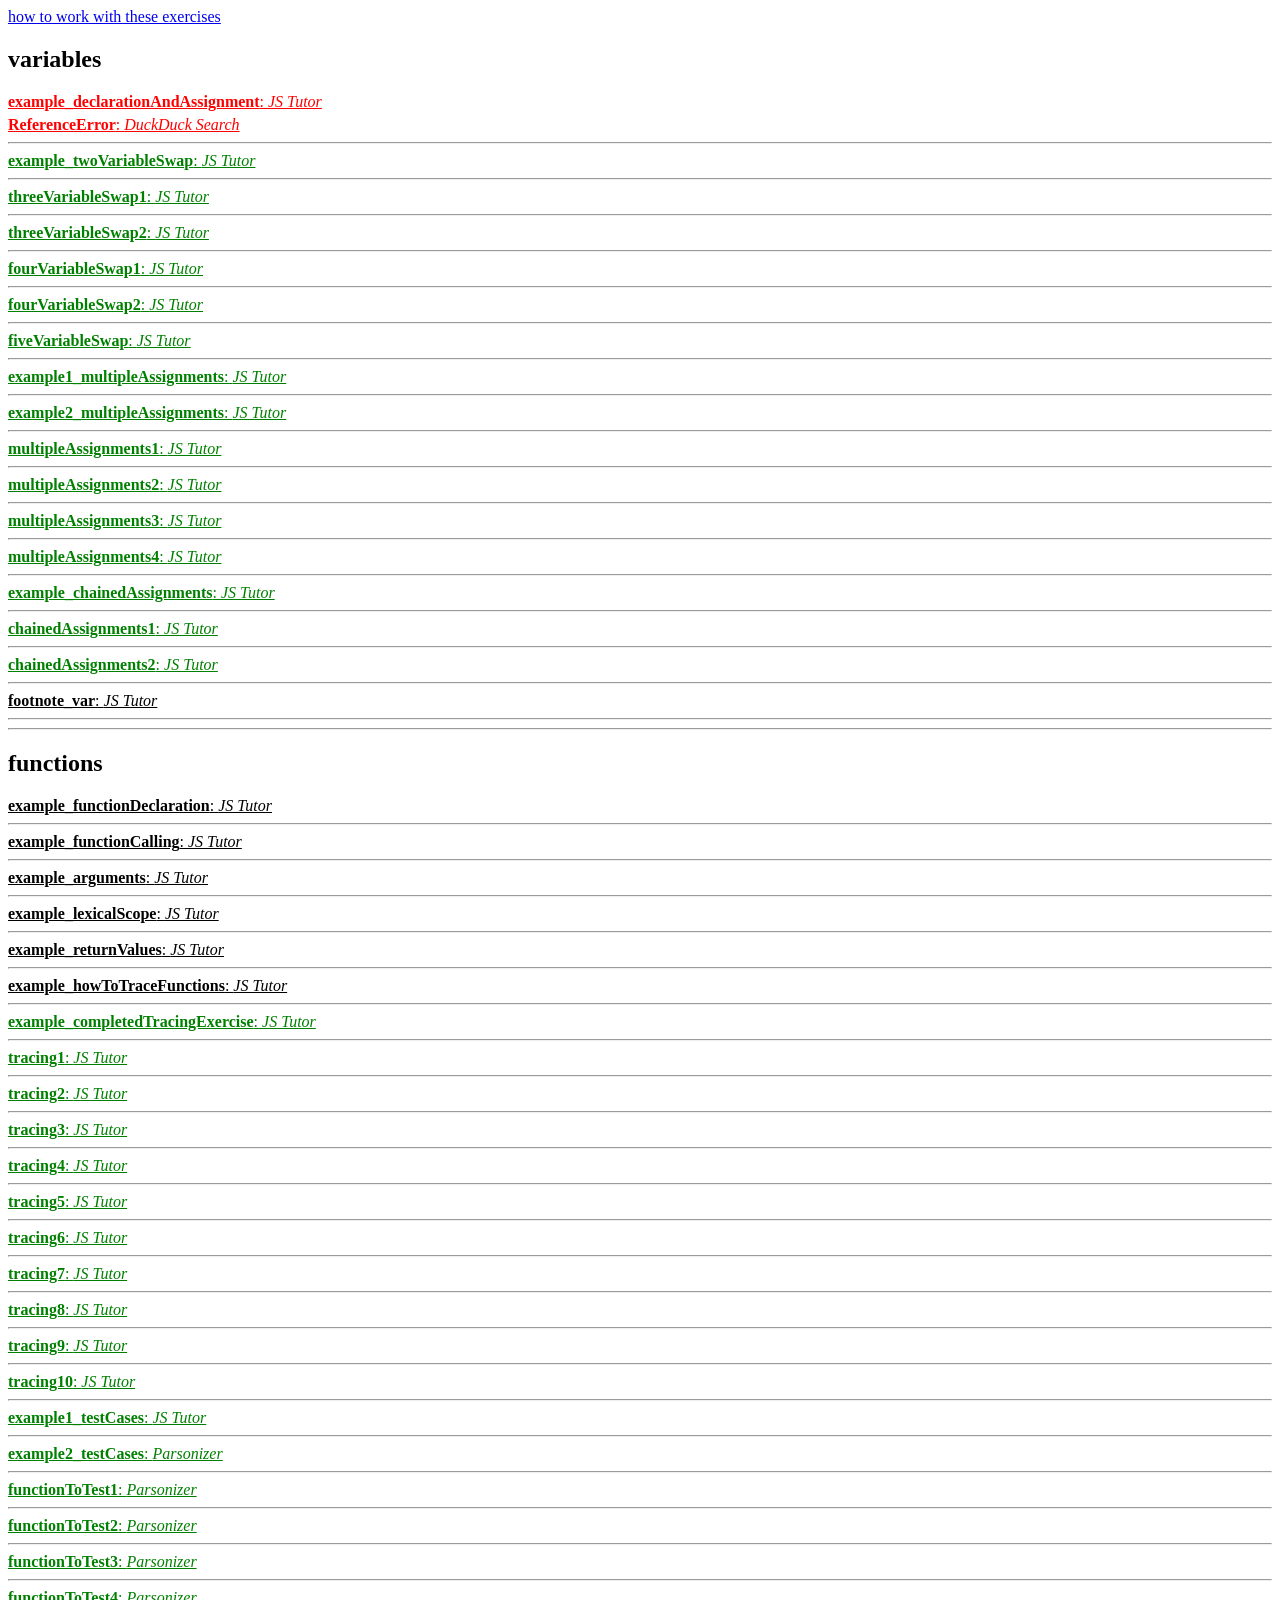
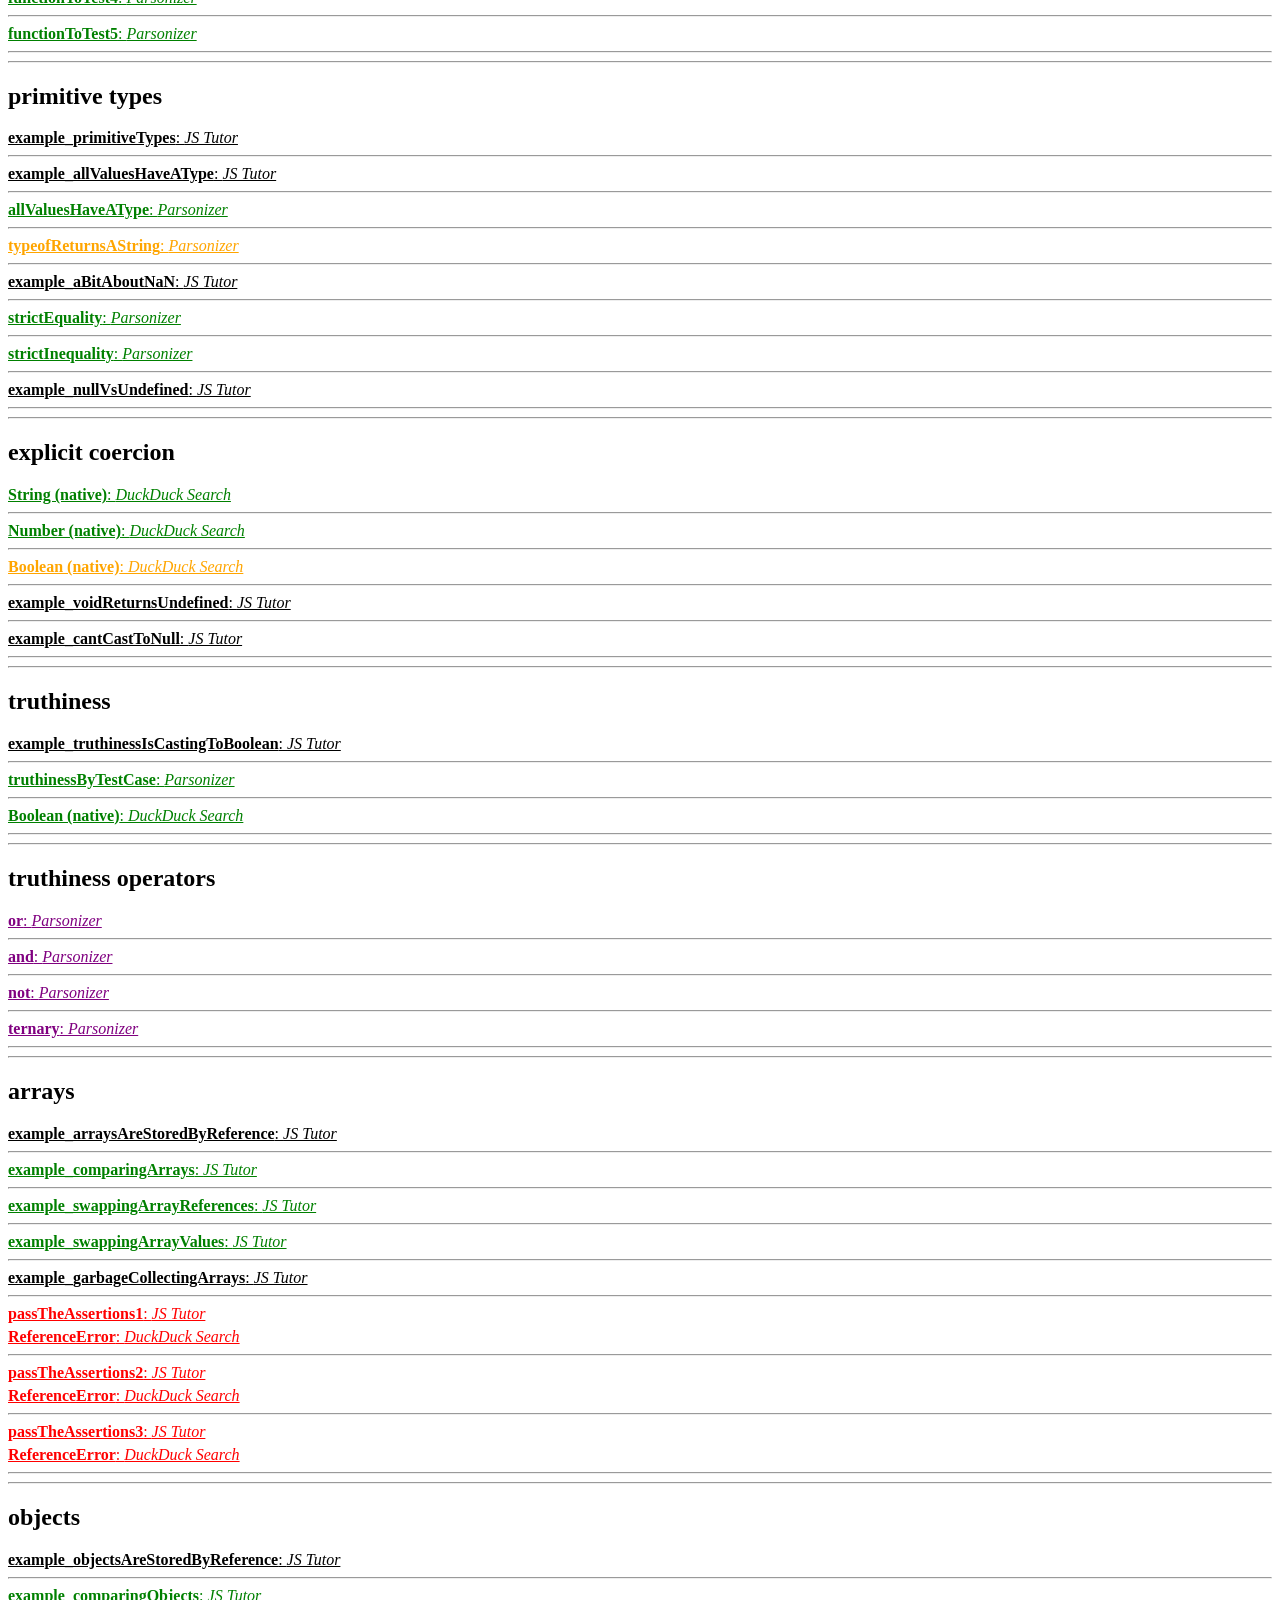
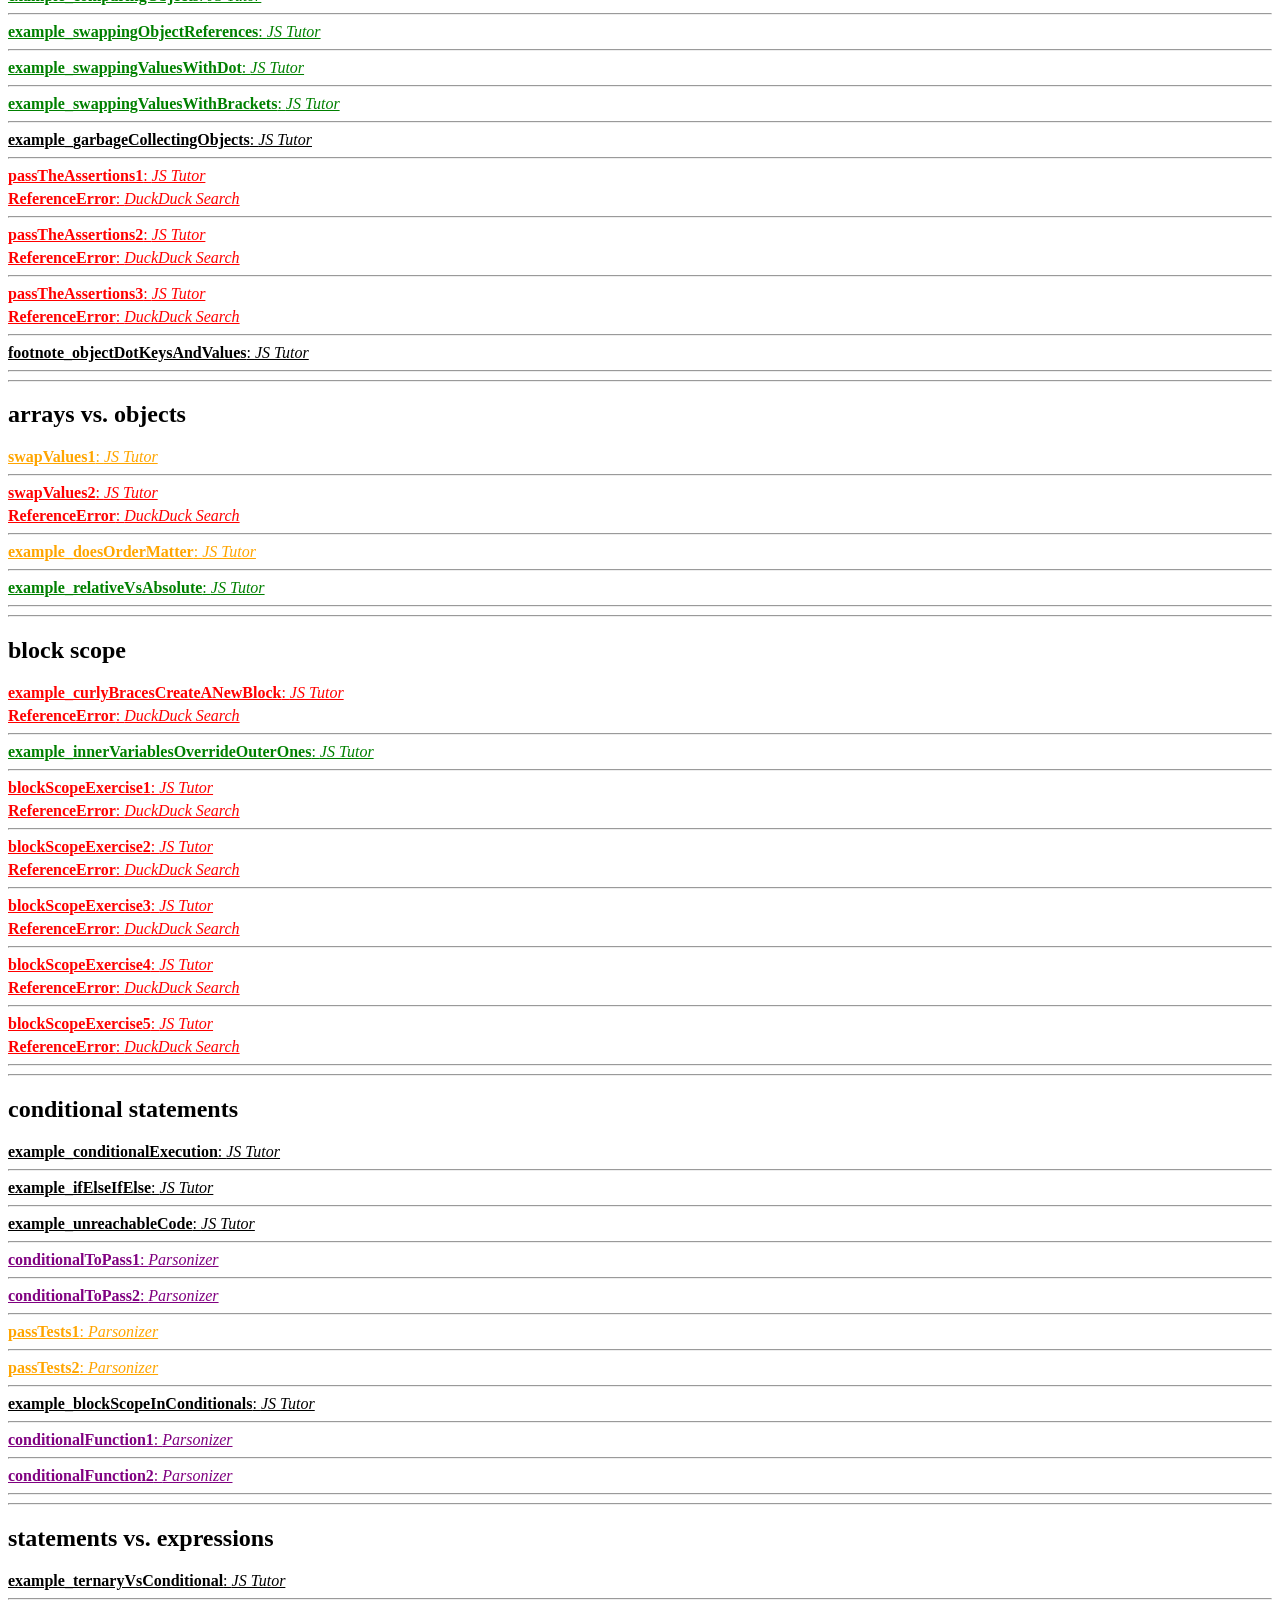
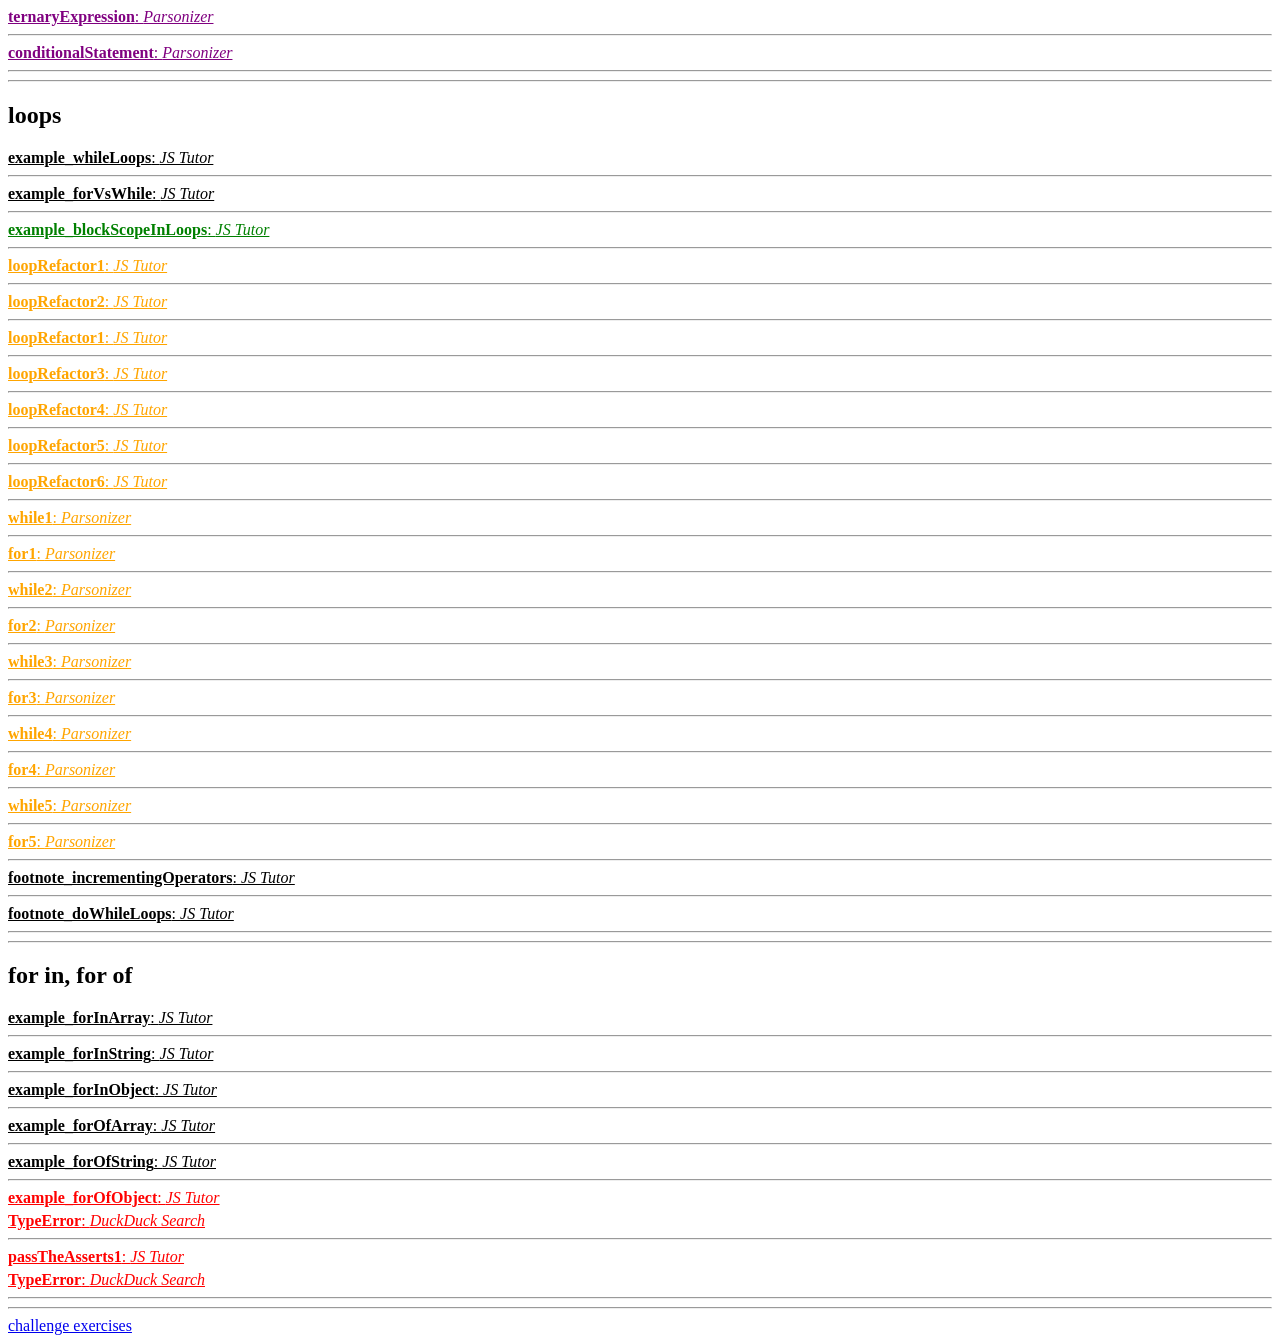
==== module-exercises/index.html @ ed4b9b22 "exercises done in the class" ====
<!DOCTYPE html>

<html lang="en">
  <head>
    <meta charset="utf-8" />

    <title>understand javascript</title>
    <meta name="description" content="understand javascript" />

    <script src="../evaluate.js"></script>
  </head>

  <body>
    <a href="./how-to-do-exercises/index.html"
      >how to work with these exercises</a
    >

    <!--
    comment out the exercises you're not currently studying
    this will make your study-flow much cleaner
   -->

    <script src="variables.js"></script>
    <script src="functions.js"></script>
    <script src="primitive-types.js"></script>
    <script src="explicit-coercion.js"></script>
    <script src="truthiness.js"></script>
    <script src="truthiness-operators.js"></script>
    <script src="primitive-operators.js"></script>
    <script src="arrays.js"></script>
    <script src="objects.js"></script>
    <script src="arrays-vs-objects.js"></script>
    <script src="block-scope.js"></script>
    <script src="conditional-statements.js"></script>
    <script src="statements-vs-expressions.js"></script>
    <script src="loops.js"></script>
    <script src="for-in-for-of.js"></script>
    <script src="errors-and-lifecycle.js"></script>

    <a href="./challenges/index.html">challenge exercises</a>
  </body>
</html>
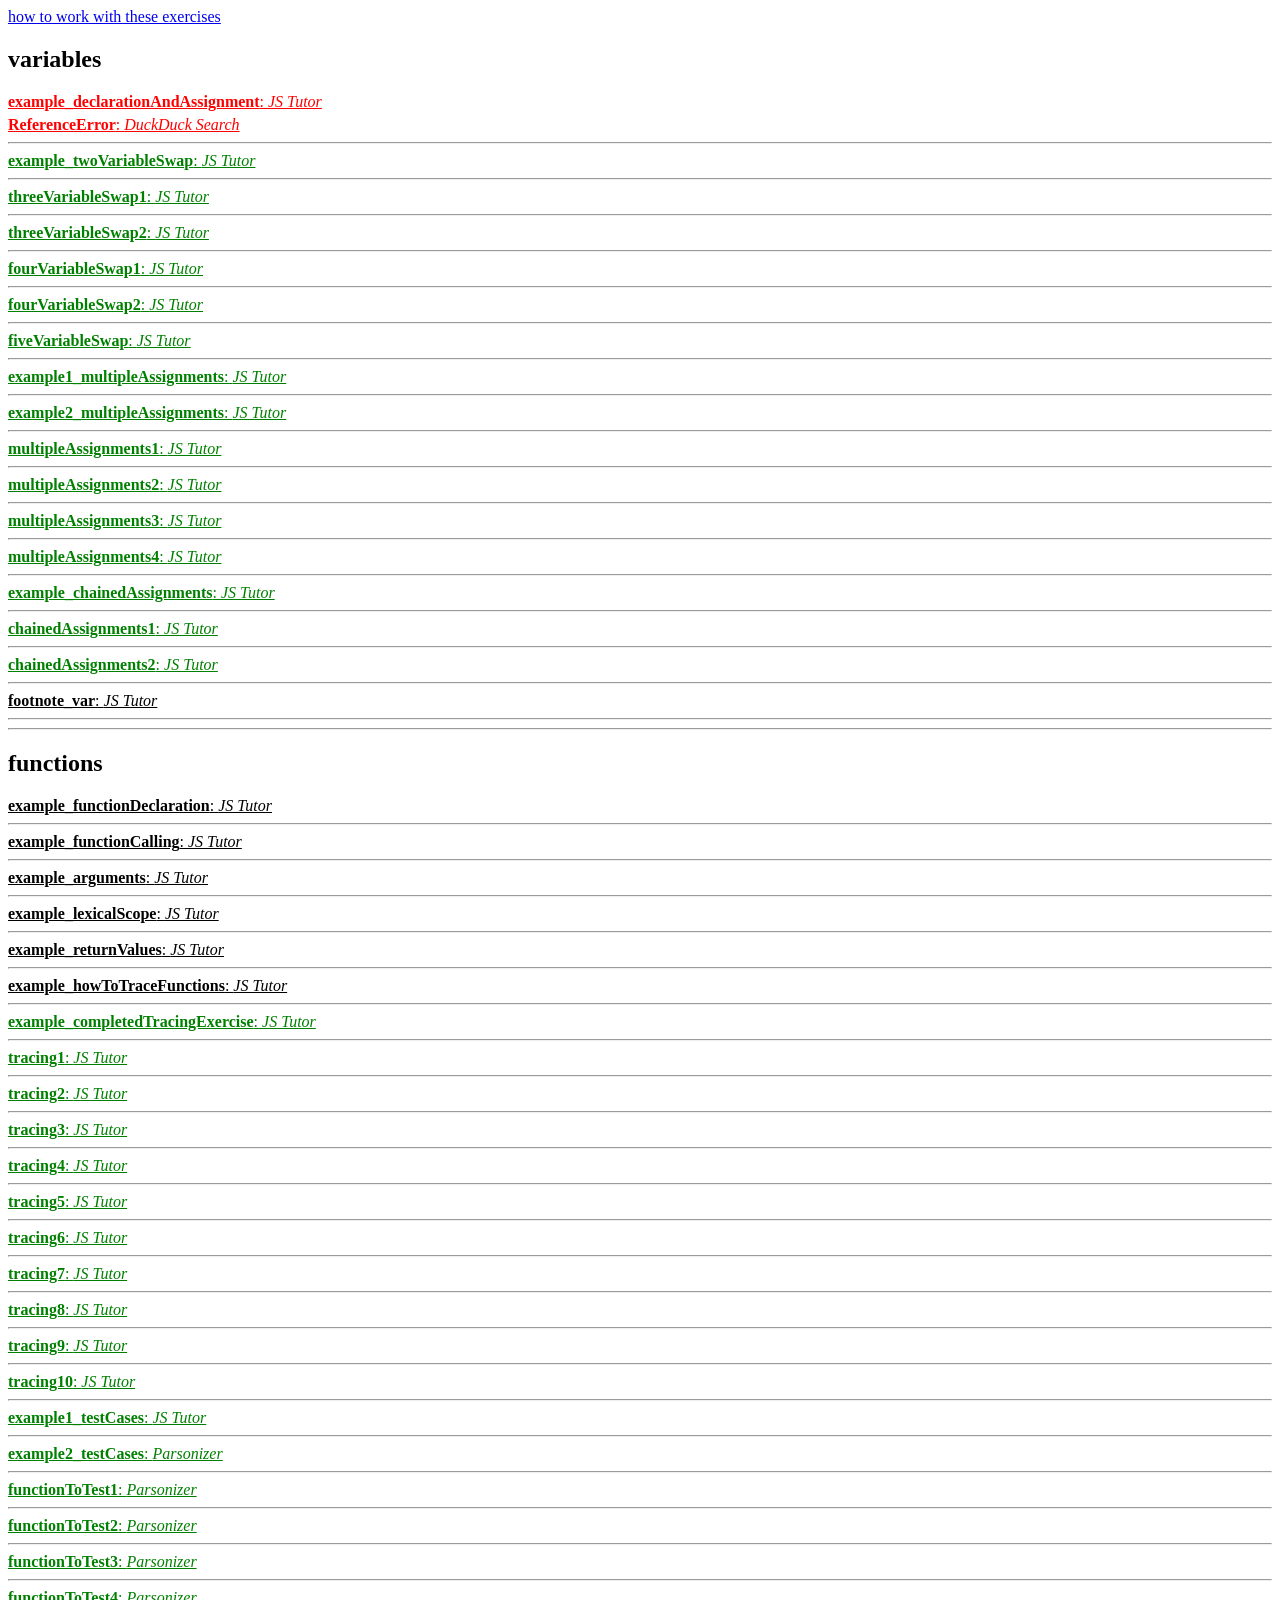
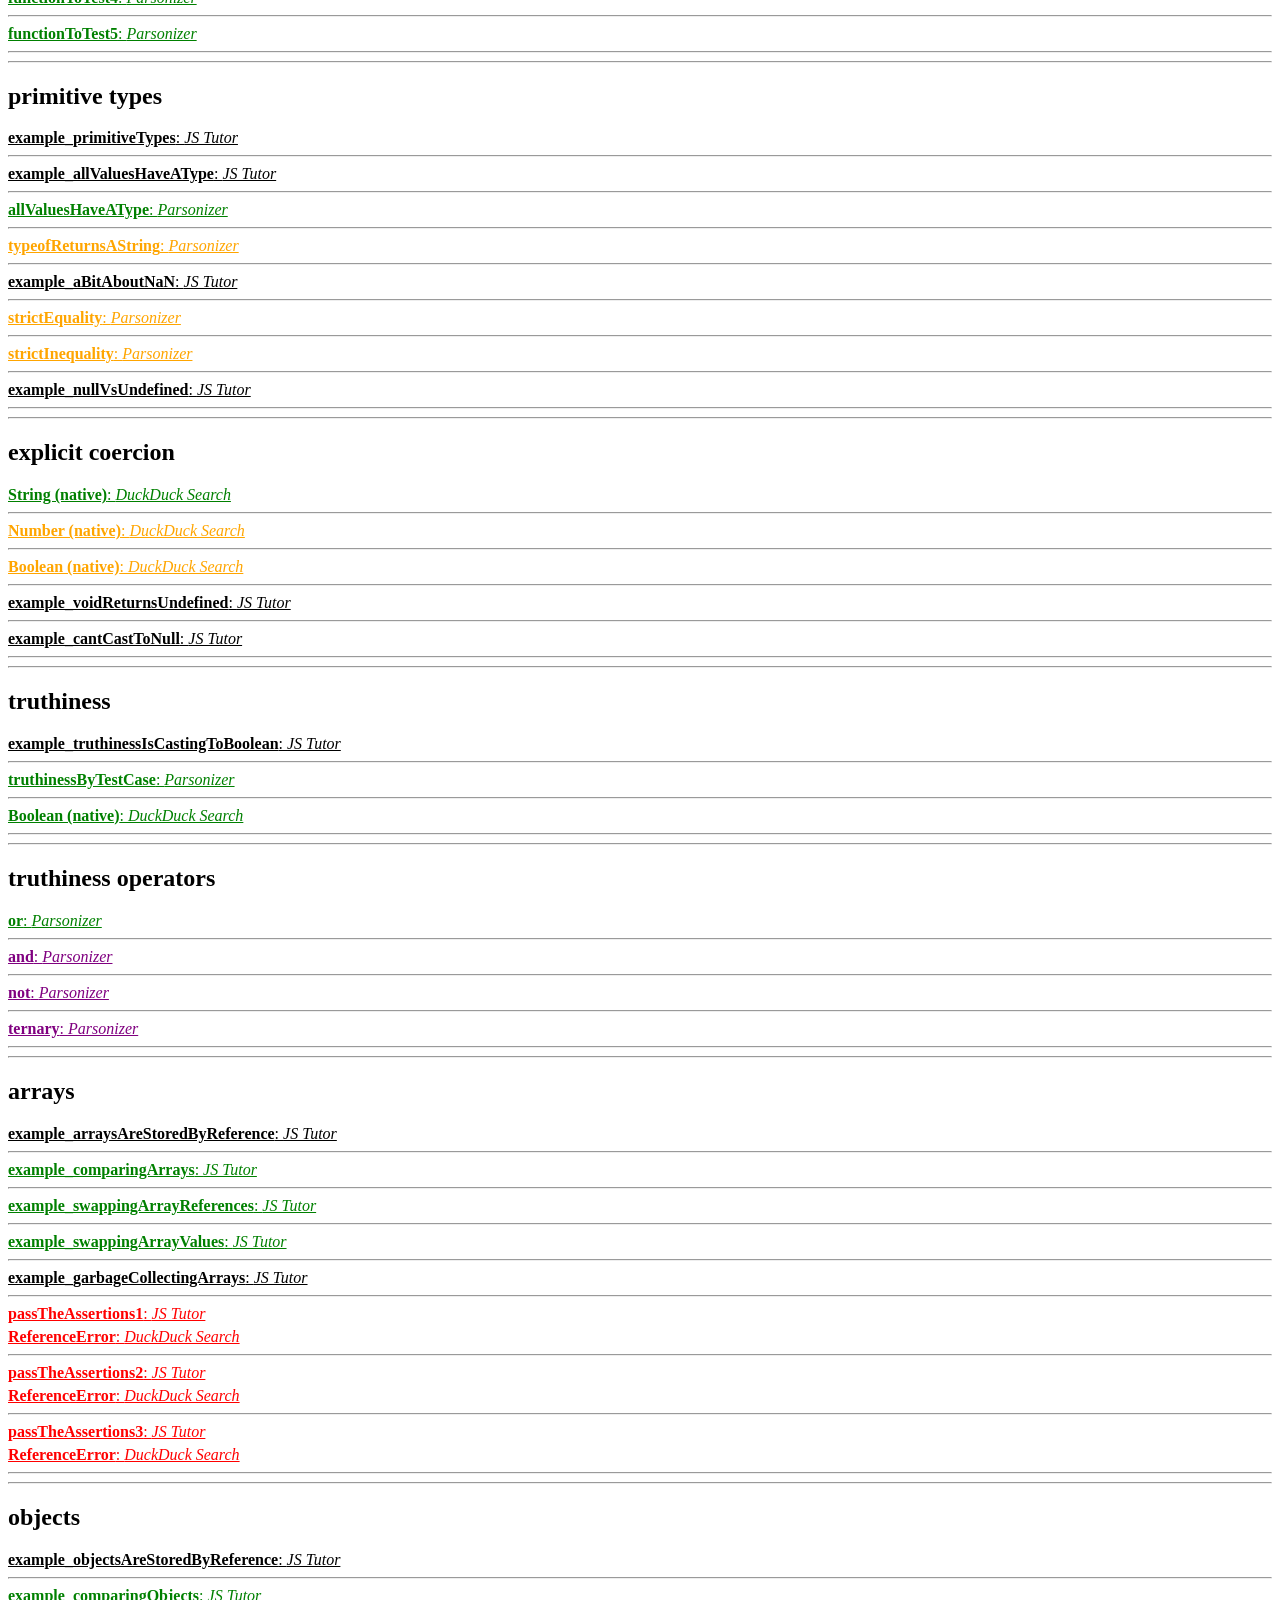
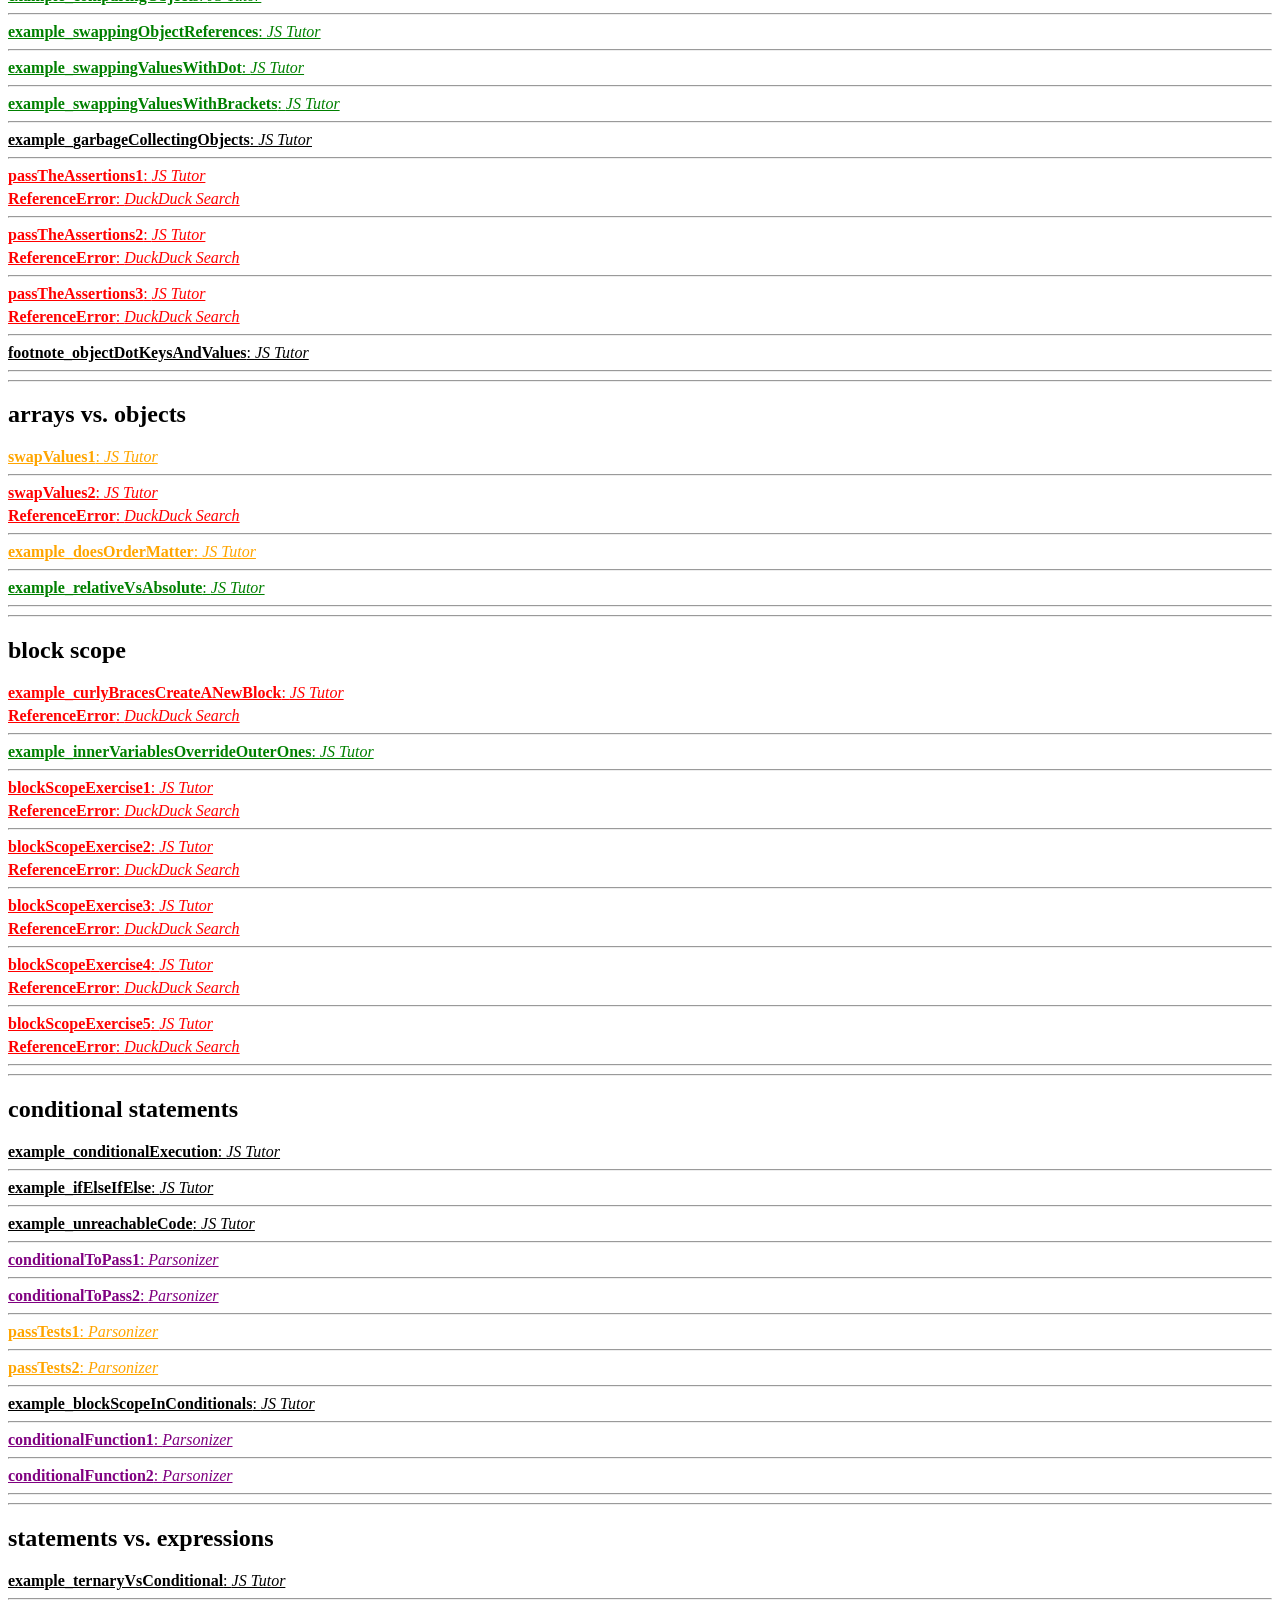
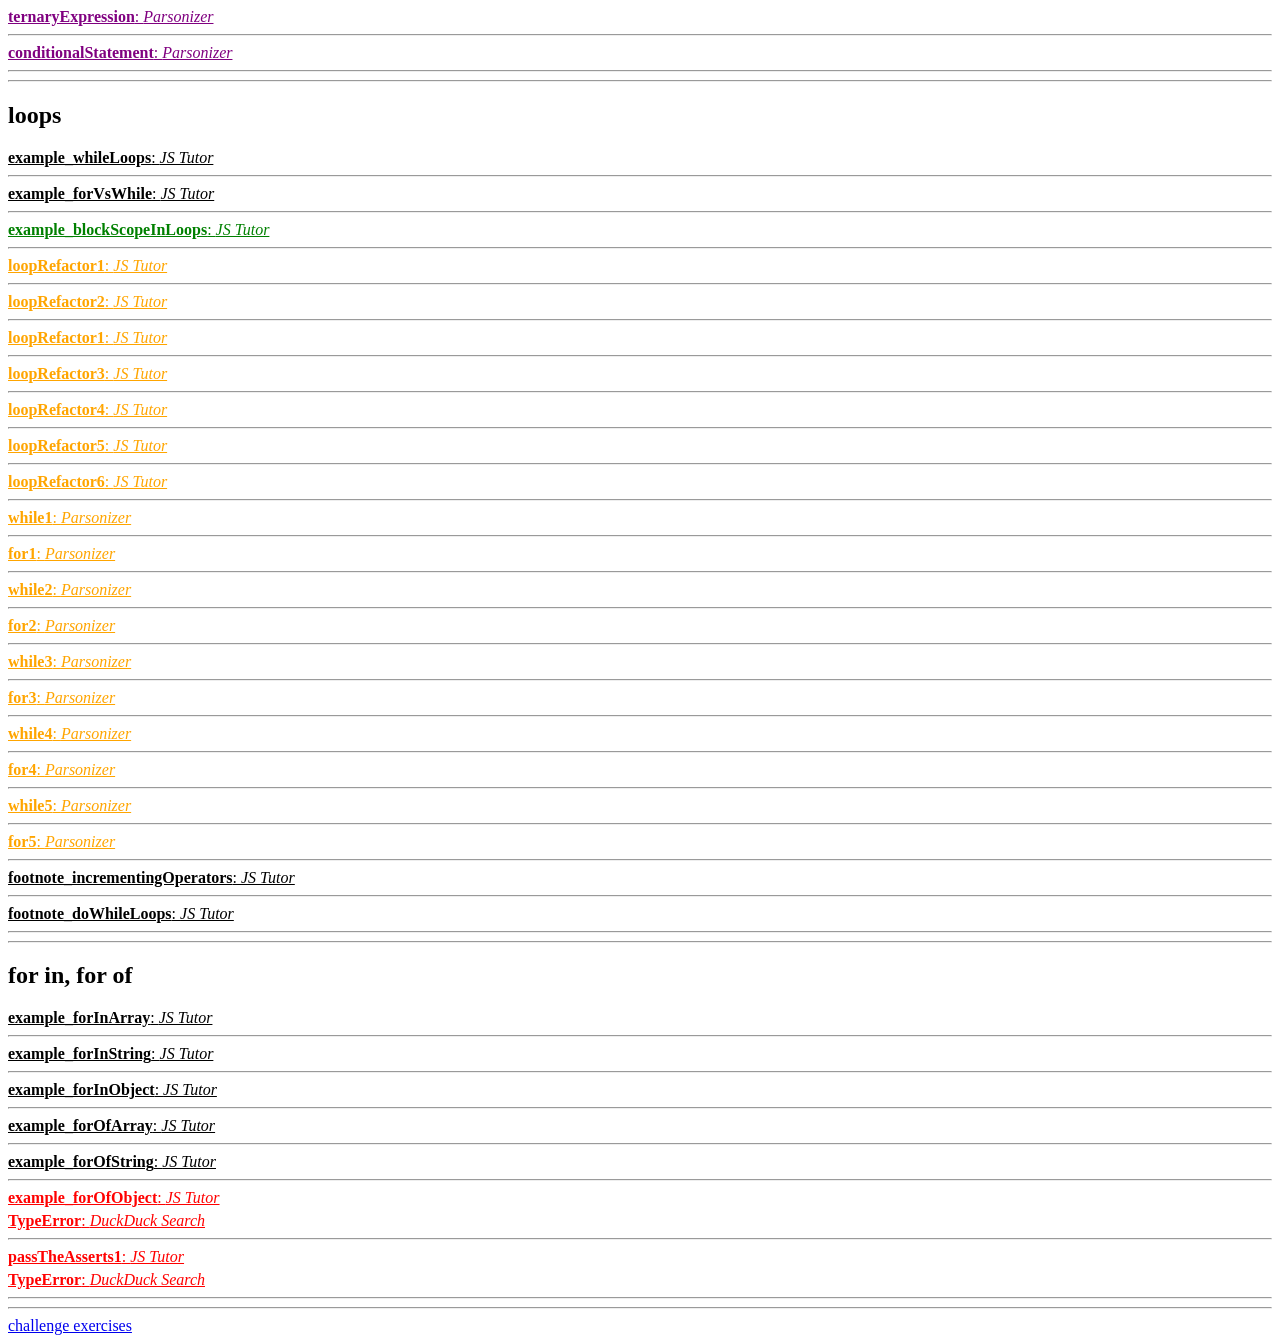
==== commit 941c68b5: "some exercises" ====
--- a/module-exercises/index.html
+++ b/module-exercises/index.html
@@ -1,42 +1,45 @@
-<!DOCTYPE html>
+<!doctype html>
 
 <html lang="en">
-  <head>
-    <meta charset="utf-8" />
 
-    <title>understand javascript</title>
-    <meta name="description" content="understand javascript" />
+<head>
+  <meta charset="utf-8">
 
-    <script src="../evaluate.js"></script>
-  </head>
+  <title>understand javascript</title>
+  <meta name="description" content="understand javascript">
 
-  <body>
-    <a href="./how-to-do-exercises/index.html"
-      >how to work with these exercises</a
-    >
+  <script src="../evaluate.js"></script>
+</head>
 
-    <!--
+<body>
+
+  <a href="./how-to-do-exercises/index.html">how to work with these exercises</a>
+
+  <!--
     comment out the exercises you're not currently studying
     this will make your study-flow much cleaner
    -->
 
-    <script src="variables.js"></script>
-    <script src="functions.js"></script>
-    <script src="primitive-types.js"></script>
-    <script src="explicit-coercion.js"></script>
-    <script src="truthiness.js"></script>
-    <script src="truthiness-operators.js"></script>
-    <script src="primitive-operators.js"></script>
-    <script src="arrays.js"></script>
-    <script src="objects.js"></script>
-    <script src="arrays-vs-objects.js"></script>
-    <script src="block-scope.js"></script>
-    <script src="conditional-statements.js"></script>
-    <script src="statements-vs-expressions.js"></script>
-    <script src="loops.js"></script>
-    <script src="for-in-for-of.js"></script>
-    <script src="errors-and-lifecycle.js"></script>
+  <script src="variables.js"></script>
+  <script src="functions.js"></script>
+  <script src="primitive-types.js"></script>
+  <script src="explicit-coercion.js"></script>
+  <script src="truthiness.js"></script>
+  <script src="truthiness-operators.js"></script>
+  <script src="primitive-operators.js"></script>
+  <script src="arrays.js"></script>
+  <script src="objects.js"></script>
+  <script src="arrays-vs-objects.js"></script>
+  <script src="block-scope.js"></script>
+  <script src="conditional-statements.js"></script>
+  <script src="statements-vs-expressions.js"></script>
+  <script src="loops.js"></script>
+  <script src="for-in-for-of.js"></script>
+  <script src="errors-and-lifecycle.js"></script> 
 
-    <a href="./challenges/index.html">challenge exercises</a>
-  </body>
+
+  <a href="./challenges/index.html">challenge exercises</a>
+
+</body>
+
 </html>
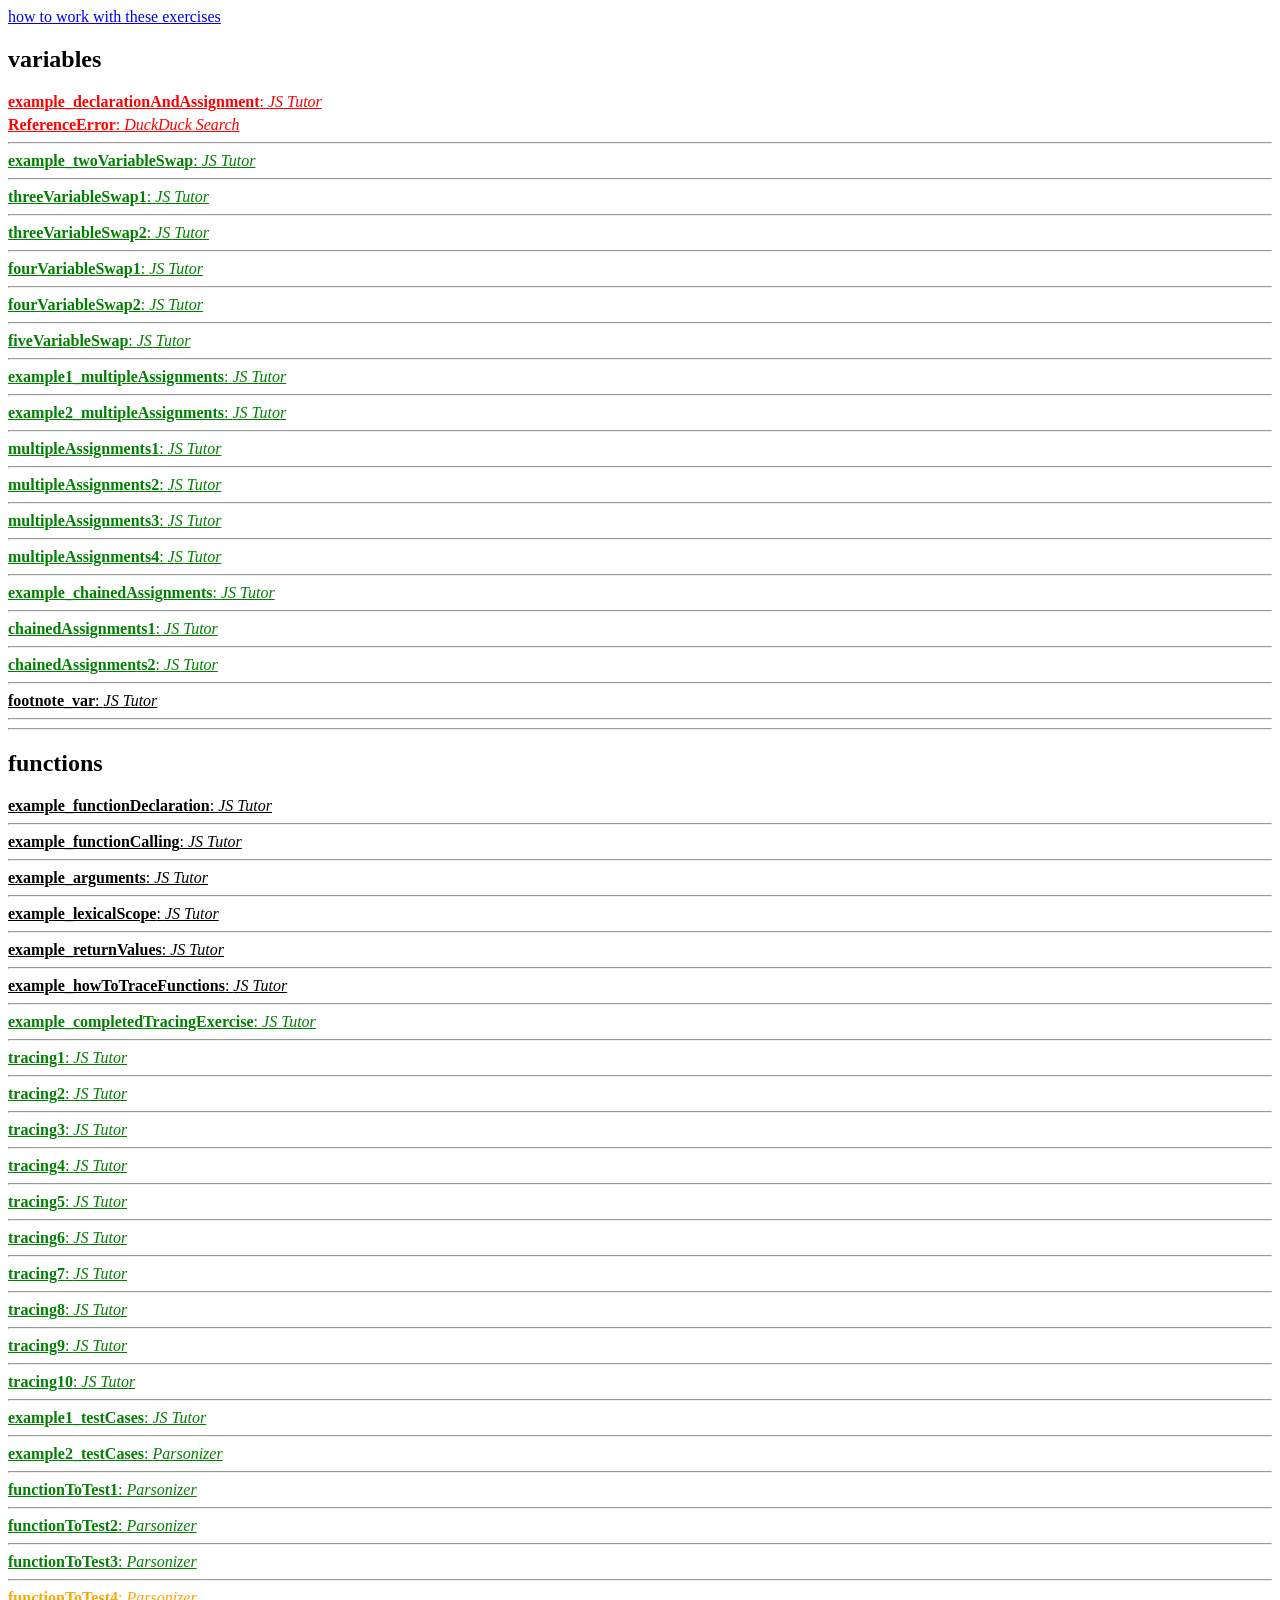
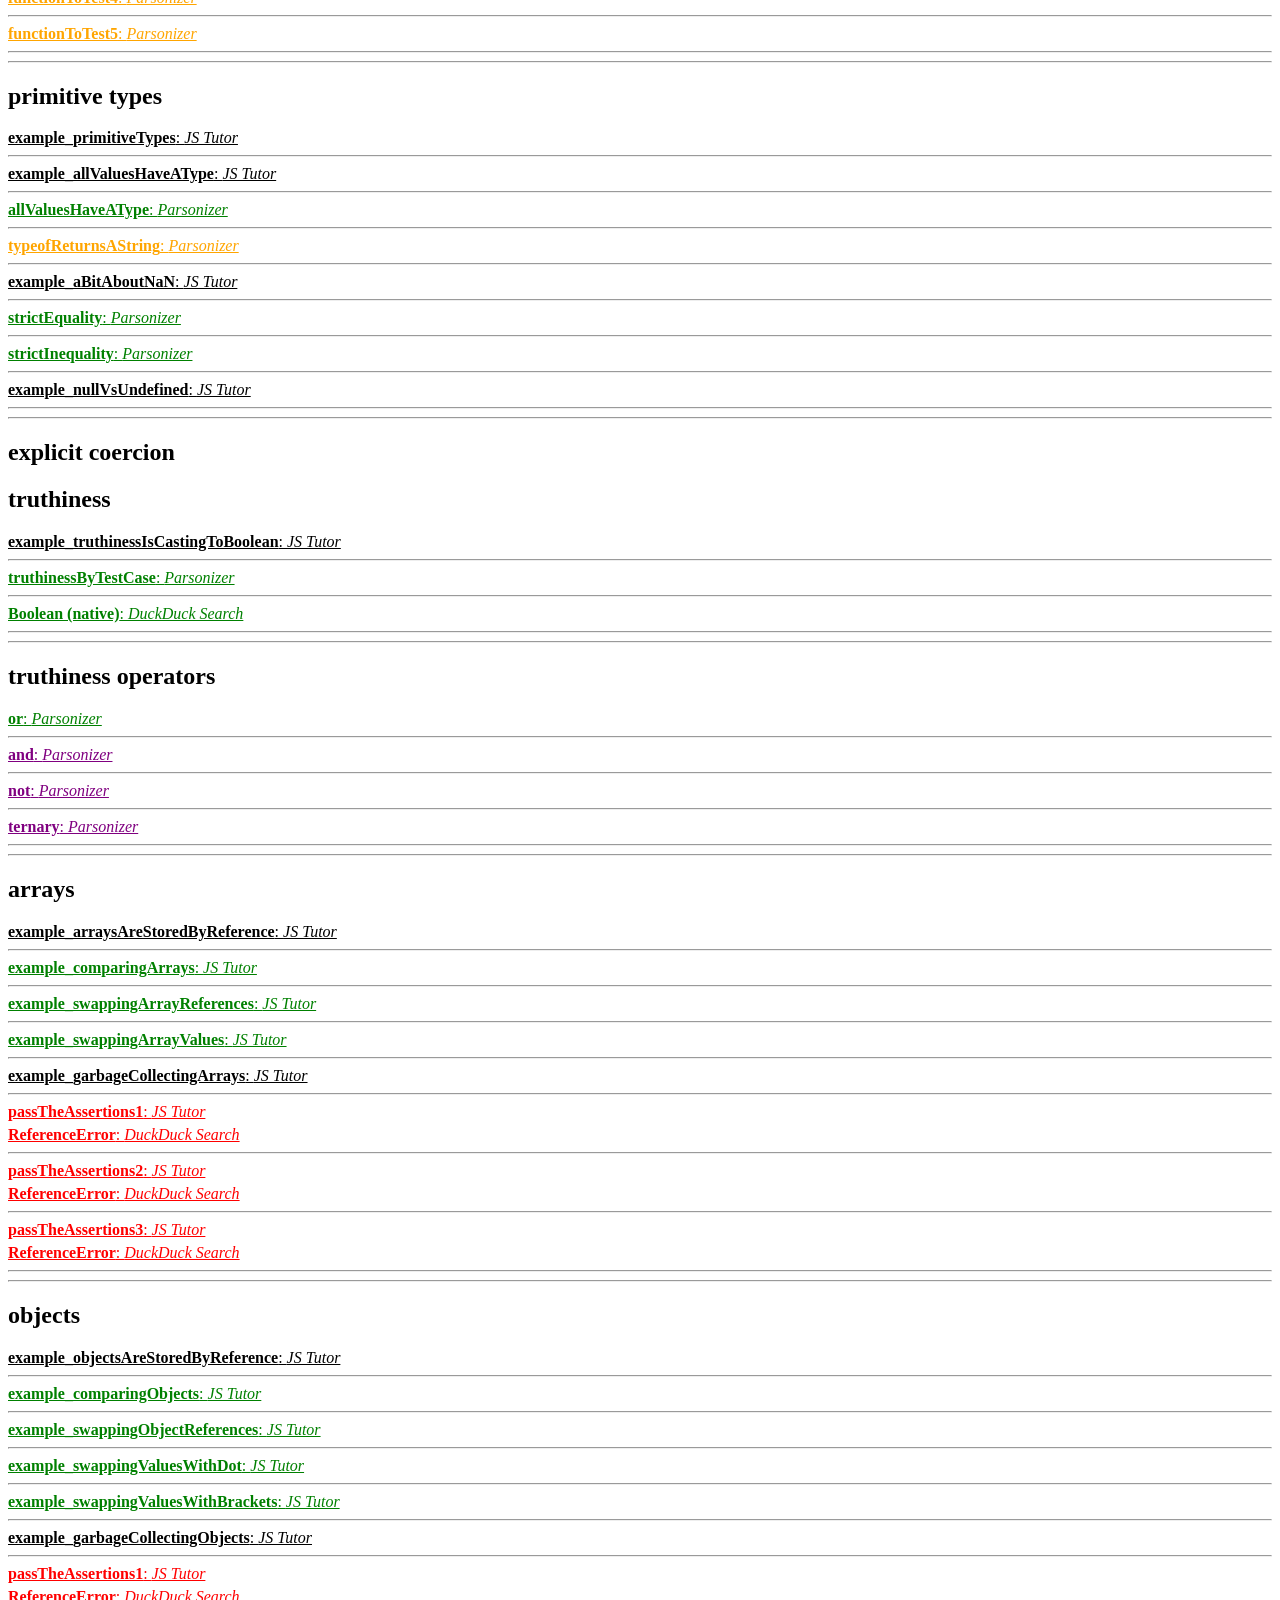
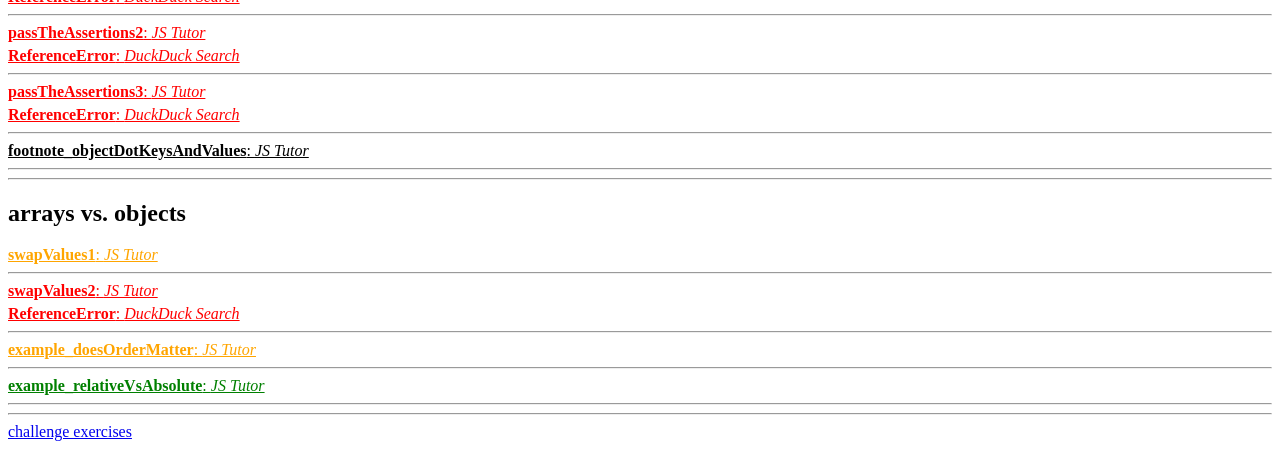
==== commit e37ddae0: "FInished some egzercises" ====
--- a/module-exercises/index.html
+++ b/module-exercises/index.html
@@ -30,12 +30,12 @@
   <script src="arrays.js"></script>
   <script src="objects.js"></script>
   <script src="arrays-vs-objects.js"></script>
-  <script src="block-scope.js"></script>
+  <!-- <script src="block-scope.js"></script>
   <script src="conditional-statements.js"></script>
   <script src="statements-vs-expressions.js"></script>
   <script src="loops.js"></script>
   <script src="for-in-for-of.js"></script>
-  <script src="errors-and-lifecycle.js"></script> 
+  <script src="errors-and-lifecycle.js"></script> -->
 
 
   <a href="./challenges/index.html">challenge exercises</a>
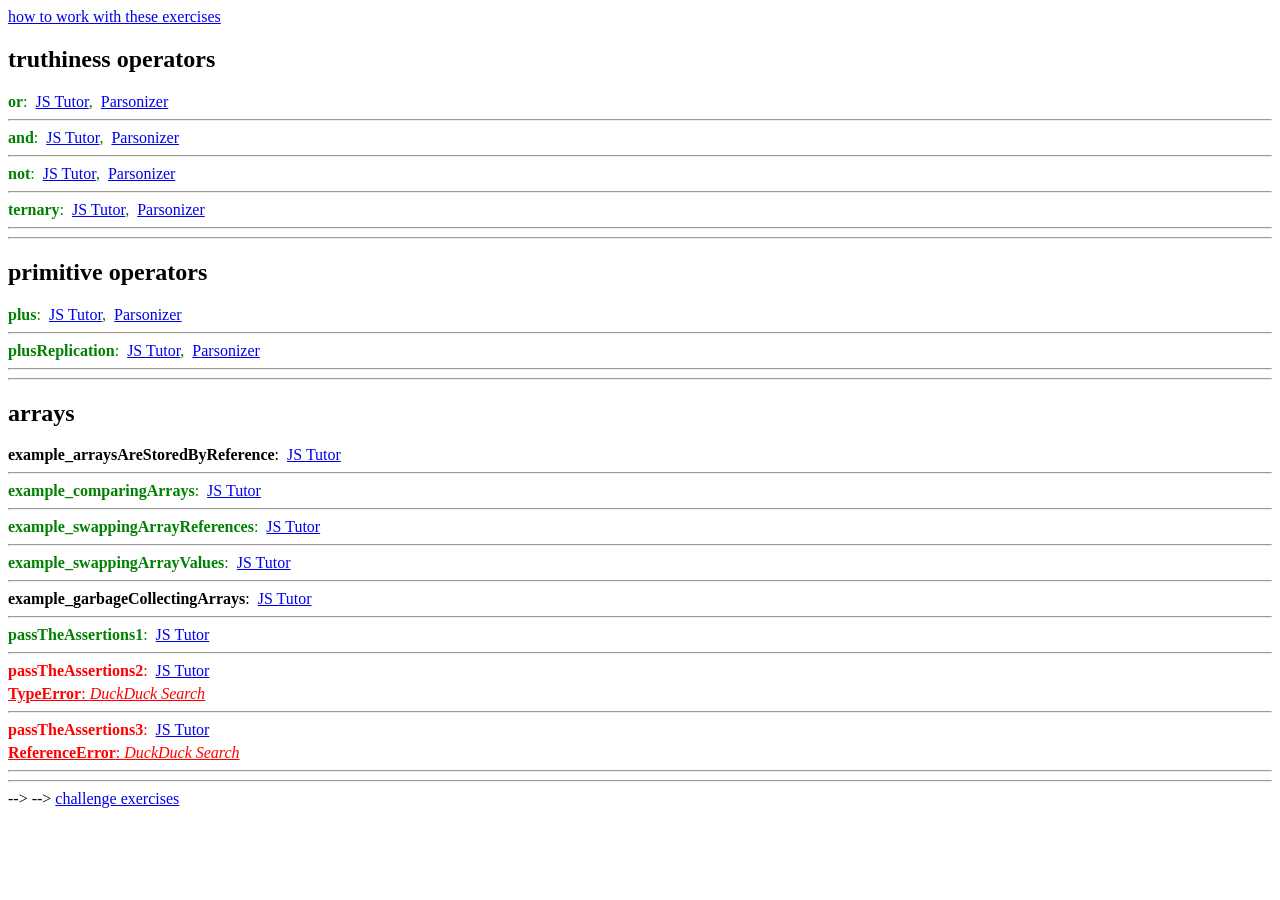
==== commit dbe67041: "truthiness operators completed" ====
--- a/module-exercises/index.html
+++ b/module-exercises/index.html
@@ -20,22 +20,22 @@
     this will make your study-flow much cleaner
    -->
 
-  <script src="variables.js"></script>
+  <!-- <script src="variables.js"></script>
   <script src="functions.js"></script>
   <script src="primitive-types.js"></script>
   <script src="explicit-coercion.js"></script>
-  <script src="truthiness.js"></script>
+  <script src="truthiness.js"></script> -->
   <script src="truthiness-operators.js"></script>
   <script src="primitive-operators.js"></script>
   <script src="arrays.js"></script>
-  <script src="objects.js"></script>
+  <!-- <script src="objects.js"></script>
   <script src="arrays-vs-objects.js"></script>
-  <!-- <script src="block-scope.js"></script>
+  <script src="block-scope.js"></script>
   <script src="conditional-statements.js"></script>
   <script src="statements-vs-expressions.js"></script>
   <script src="loops.js"></script>
   <script src="for-in-for-of.js"></script>
-  <script src="errors-and-lifecycle.js"></script> -->
+  <script src="errors-and-lifecycle.js"></script> --> --> -->
 
 
   <a href="./challenges/index.html">challenge exercises</a>
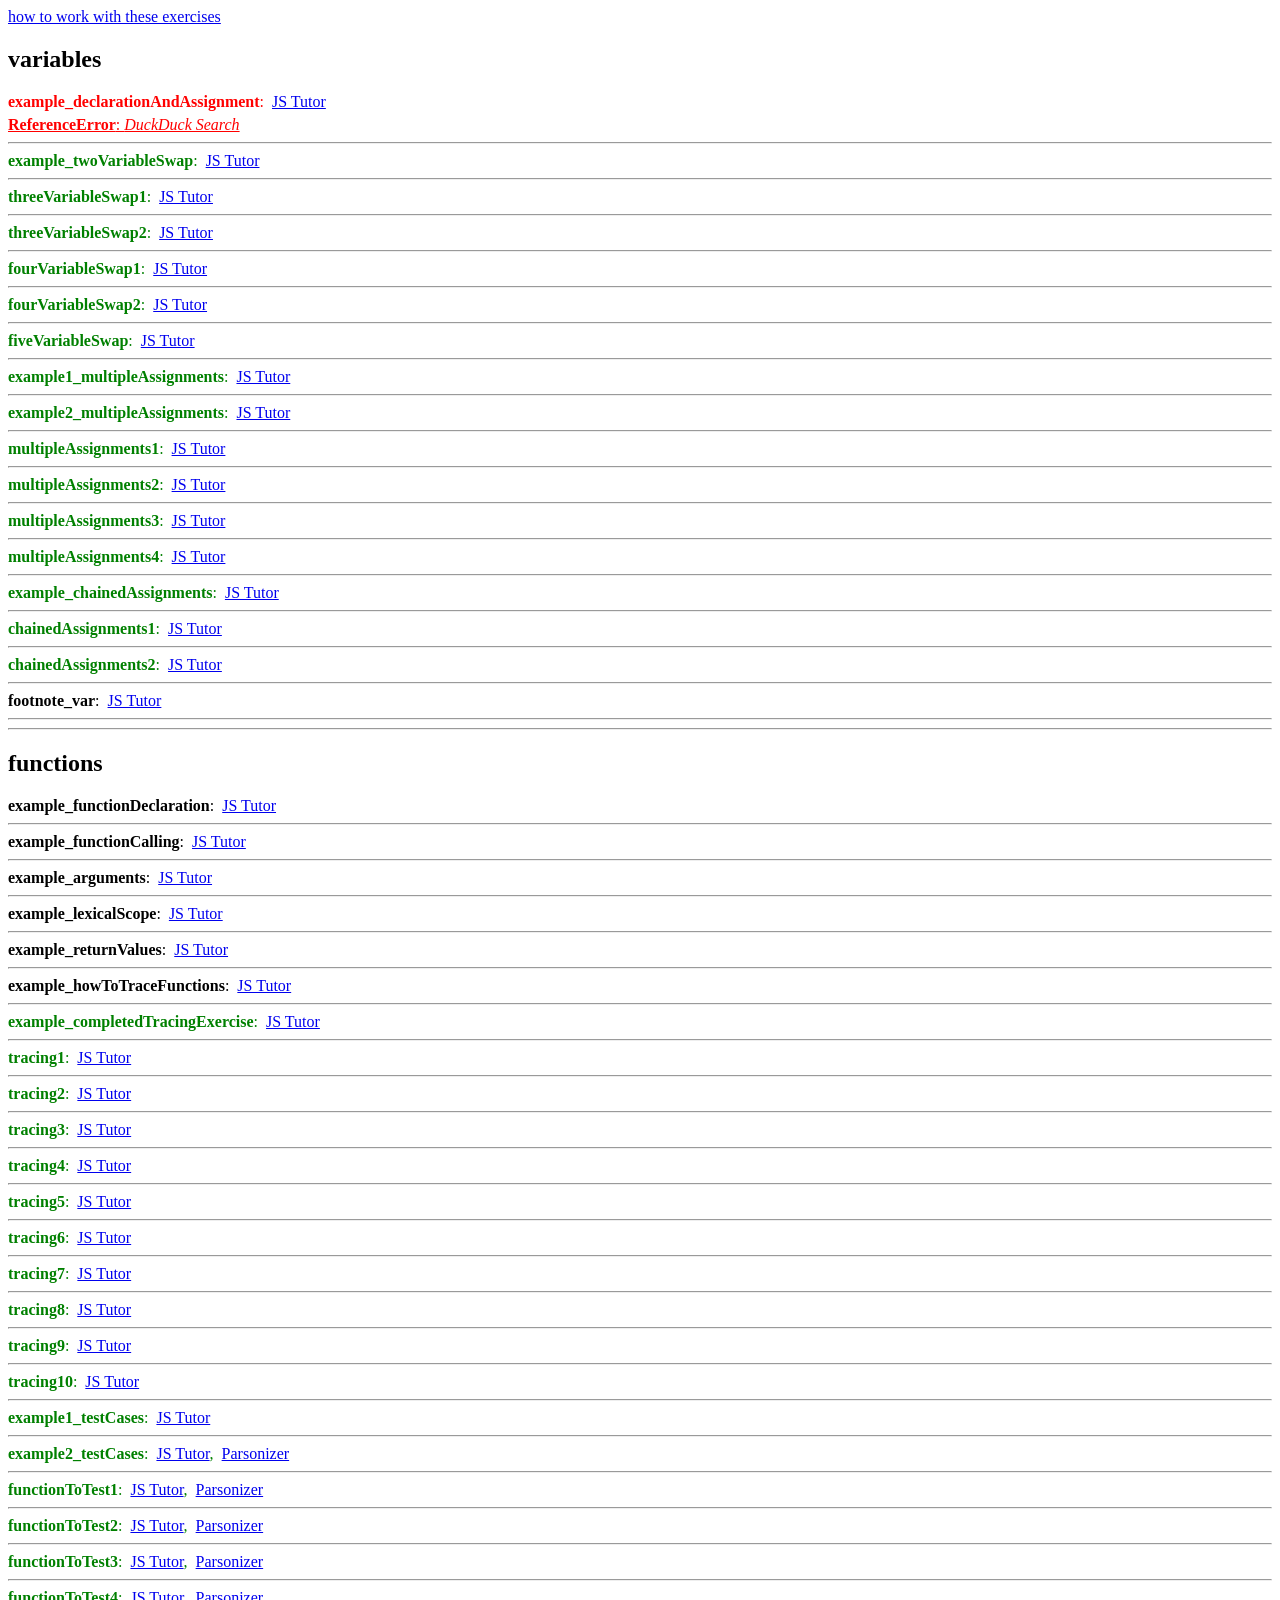
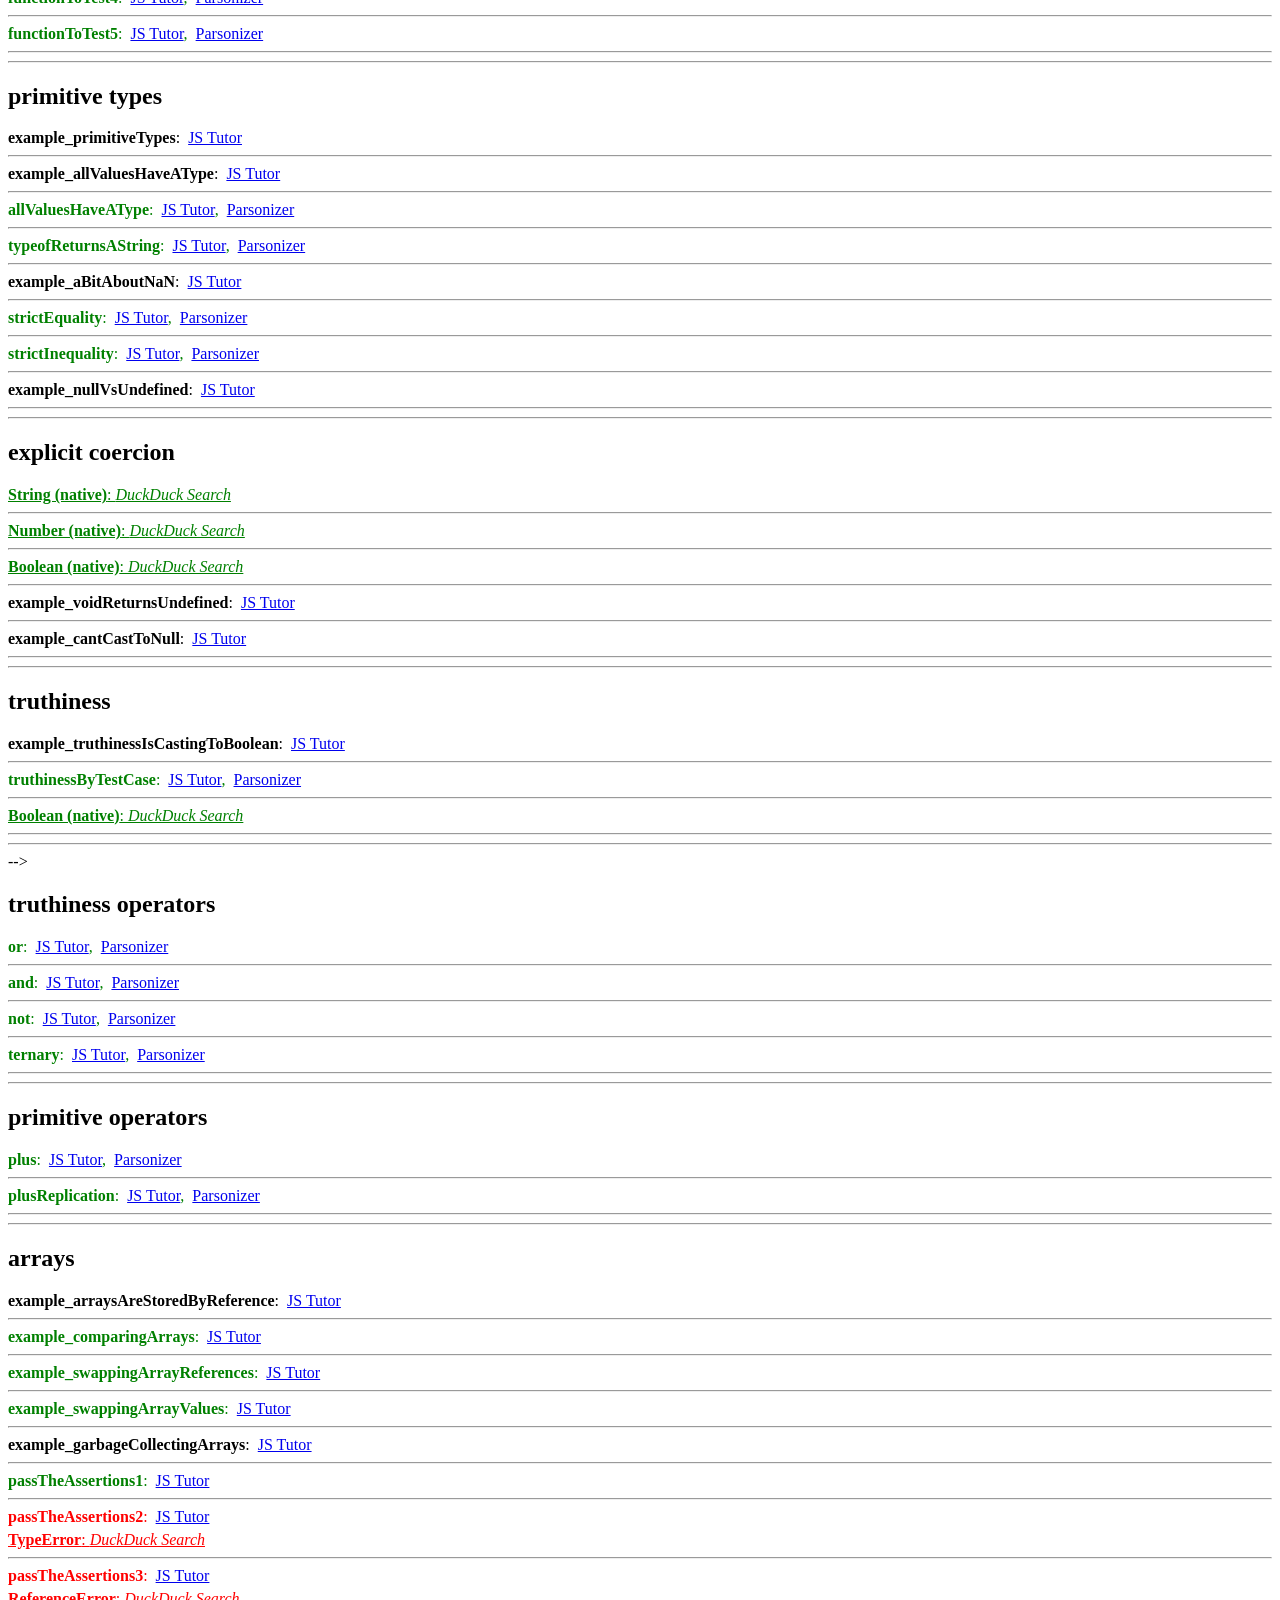
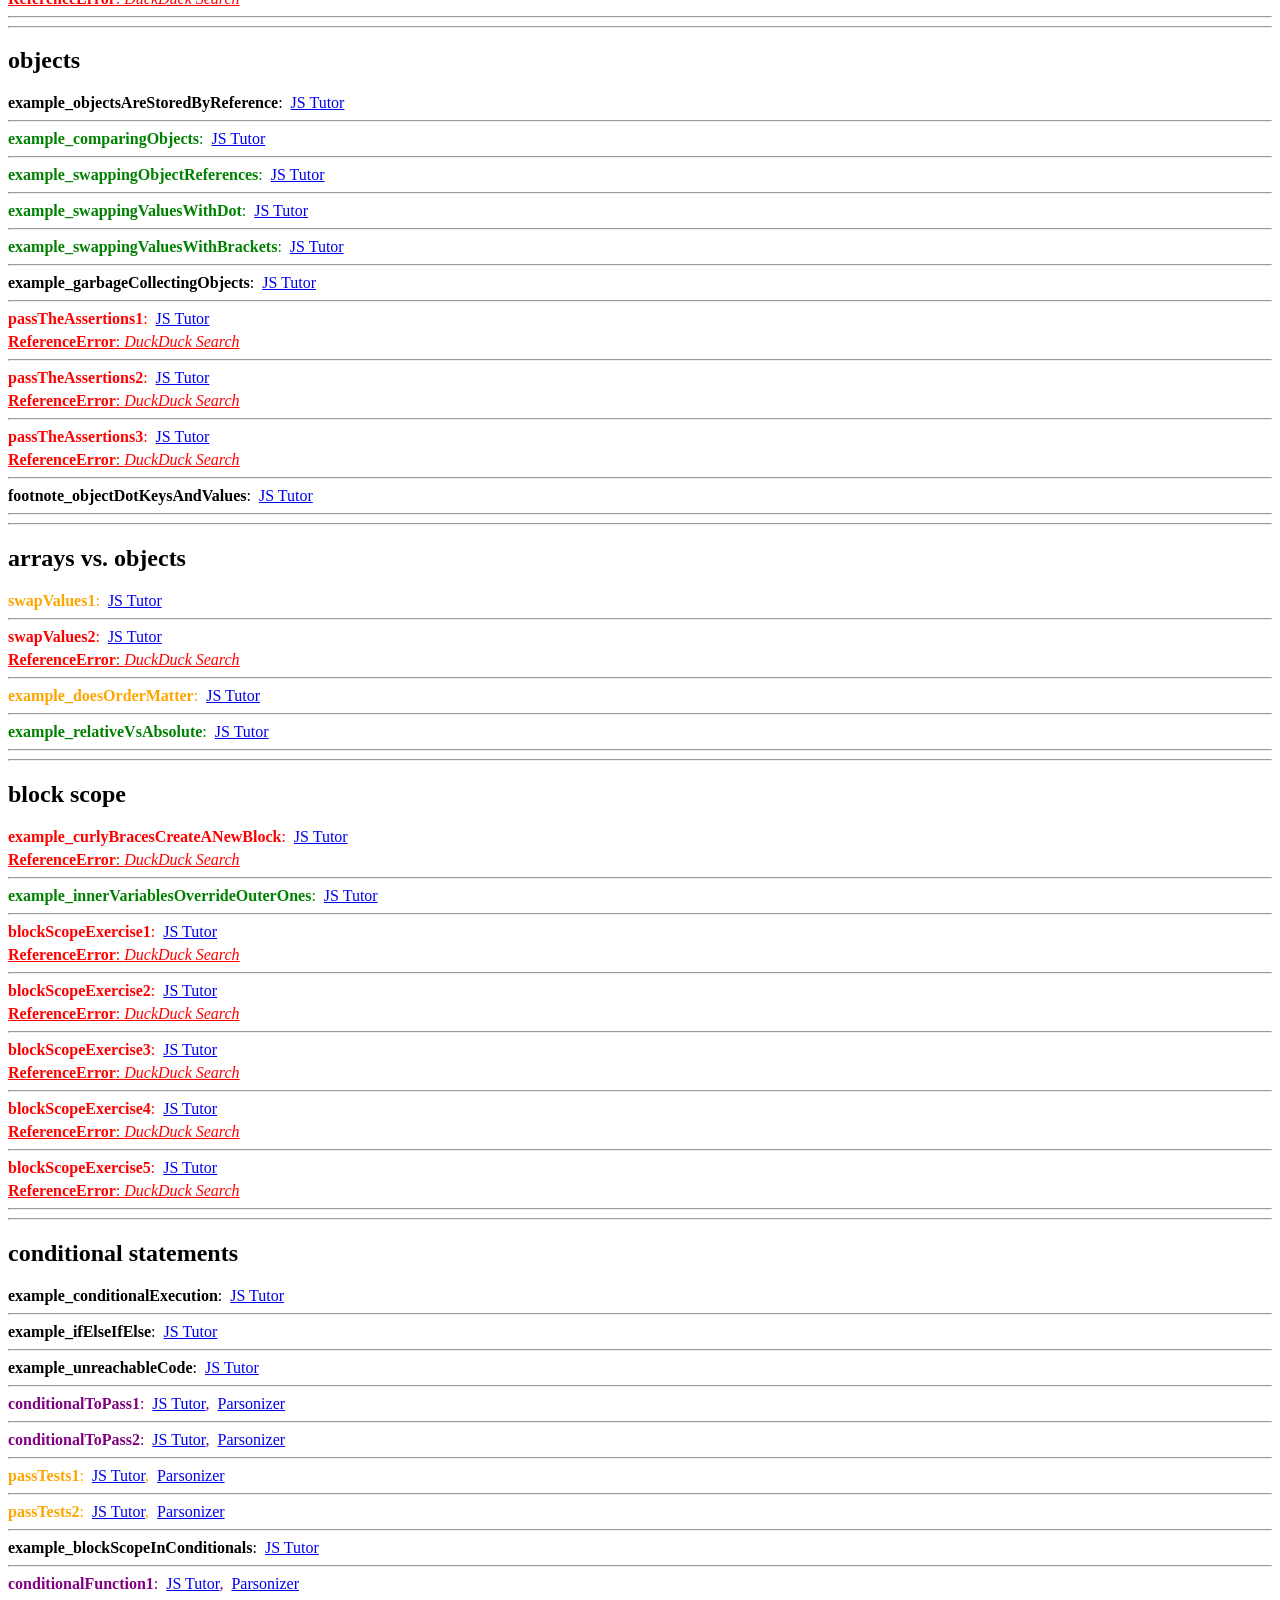
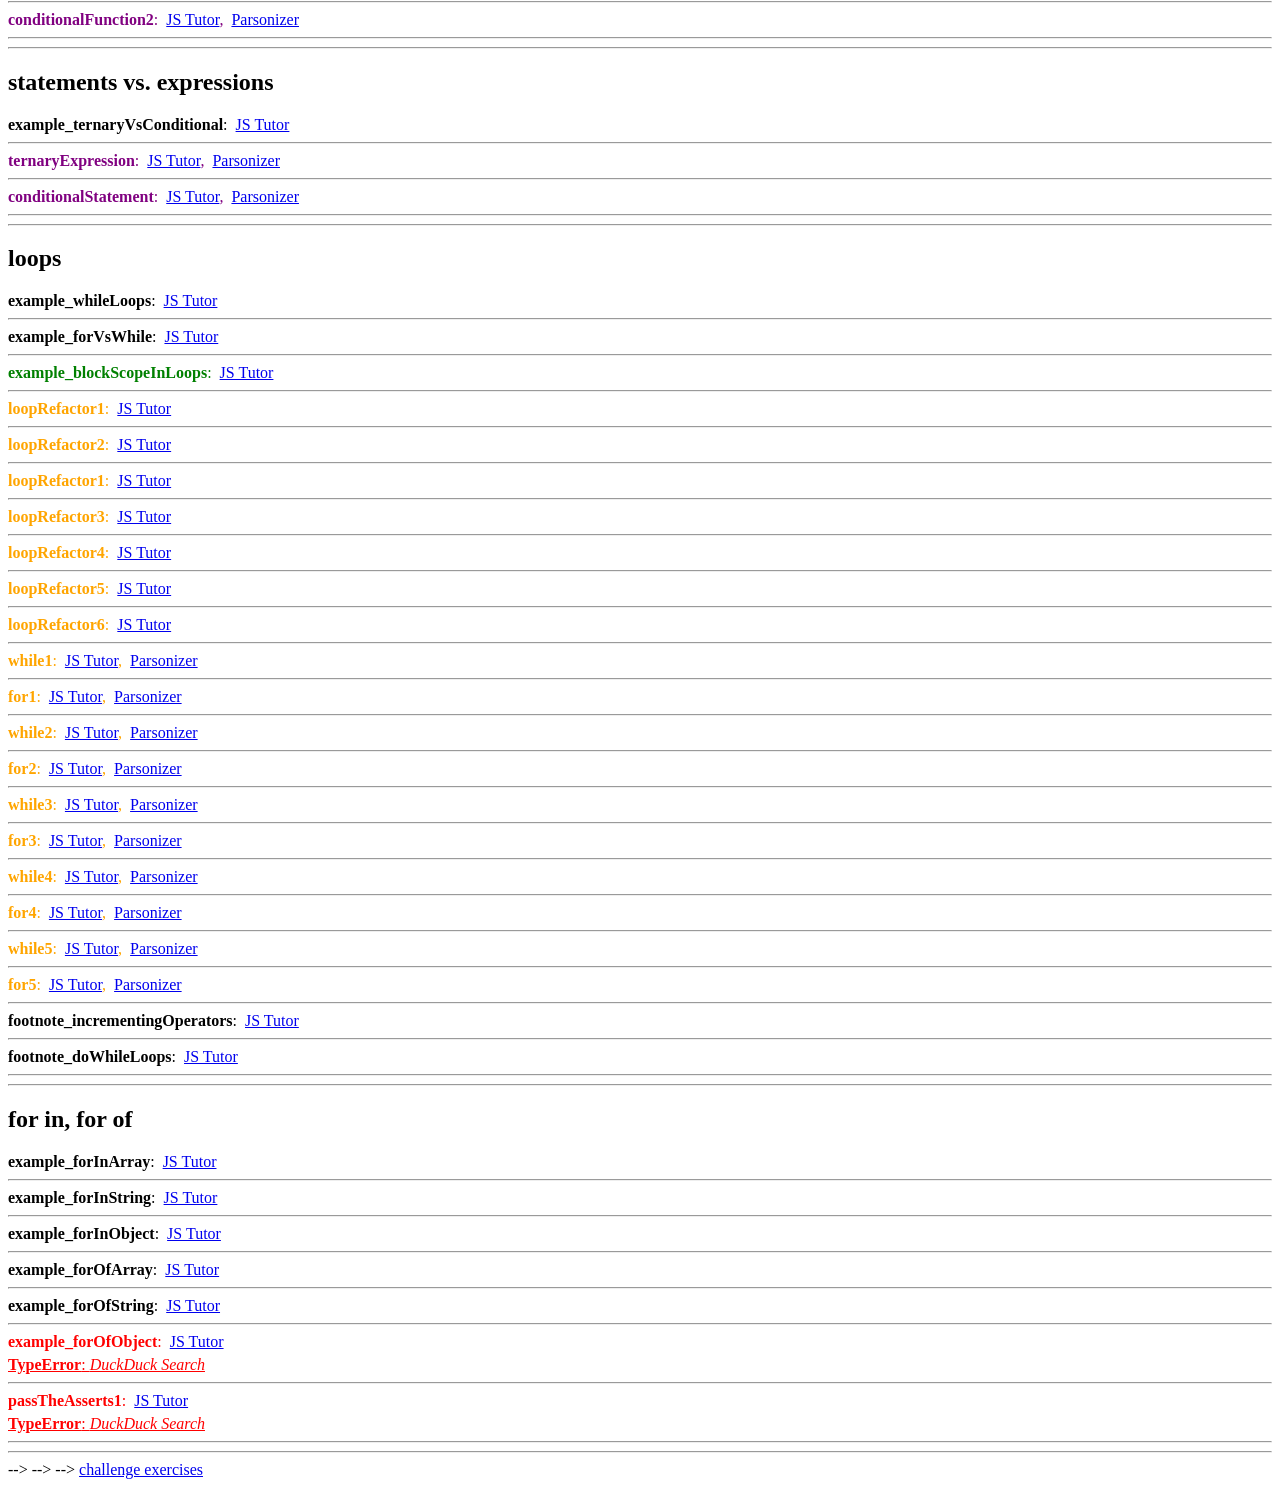
==== commit d4e65f16: "Update index.html" ====
--- a/module-exercises/index.html
+++ b/module-exercises/index.html
@@ -20,7 +20,7 @@
     this will make your study-flow much cleaner
    -->
 
-  <!-- <script src="variables.js"></script>
+  <script src="variables.js"></script>
   <script src="functions.js"></script>
   <script src="primitive-types.js"></script>
   <script src="explicit-coercion.js"></script>
@@ -28,7 +28,7 @@
   <script src="truthiness-operators.js"></script>
   <script src="primitive-operators.js"></script>
   <script src="arrays.js"></script>
-  <!-- <script src="objects.js"></script>
+  <script src="objects.js"></script>
   <script src="arrays-vs-objects.js"></script>
   <script src="block-scope.js"></script>
   <script src="conditional-statements.js"></script>
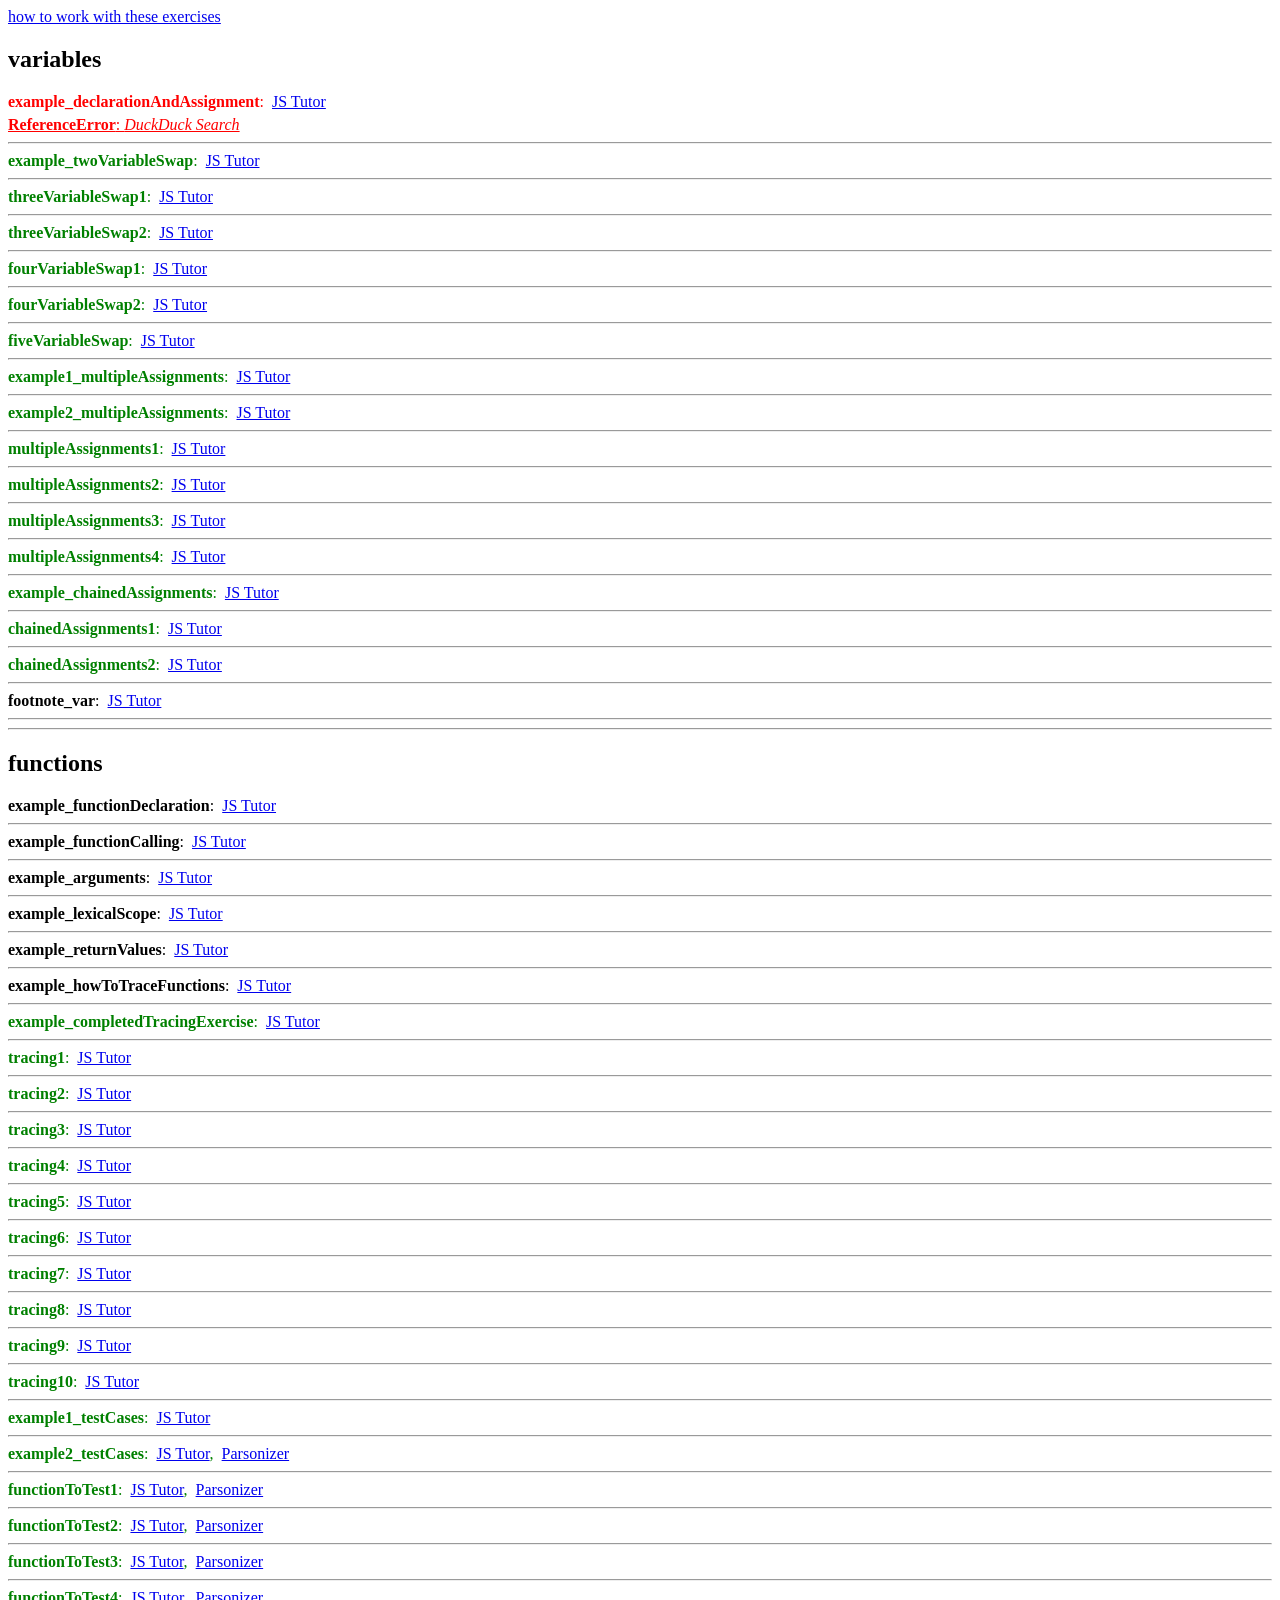
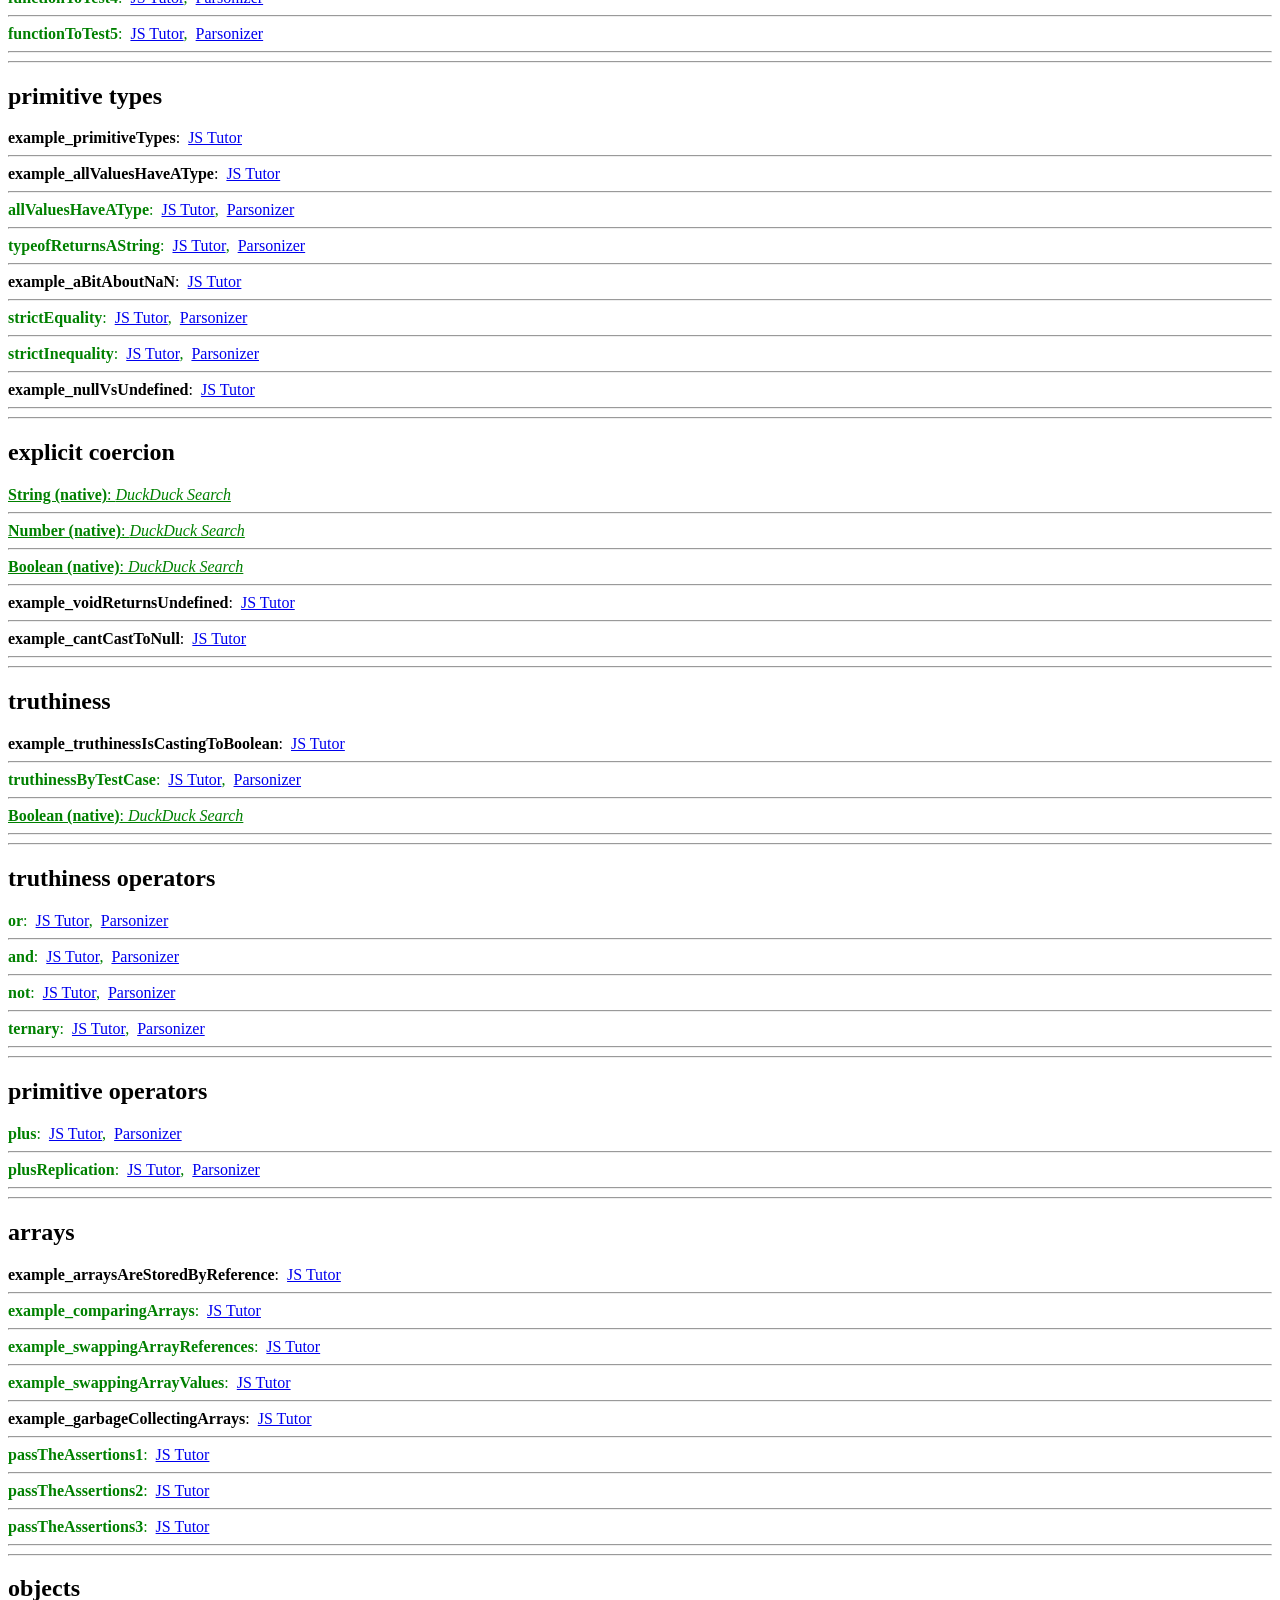
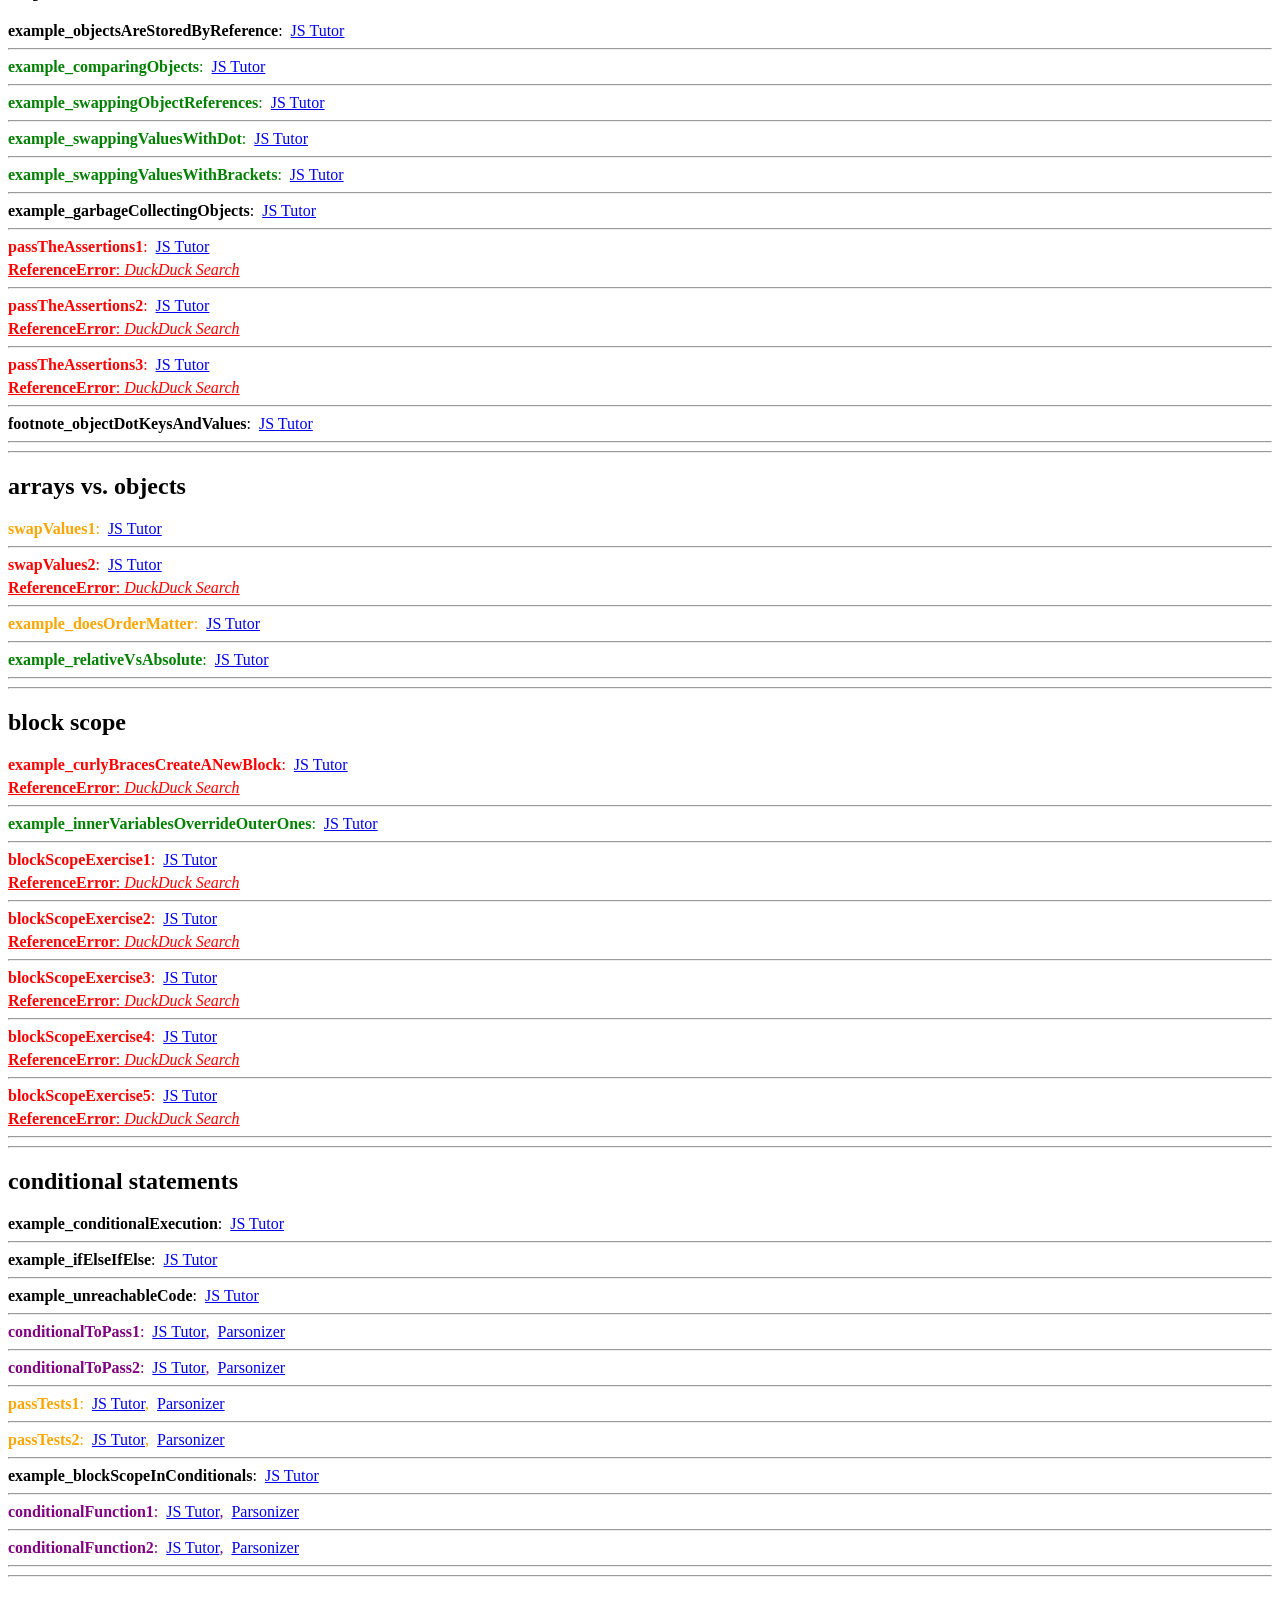
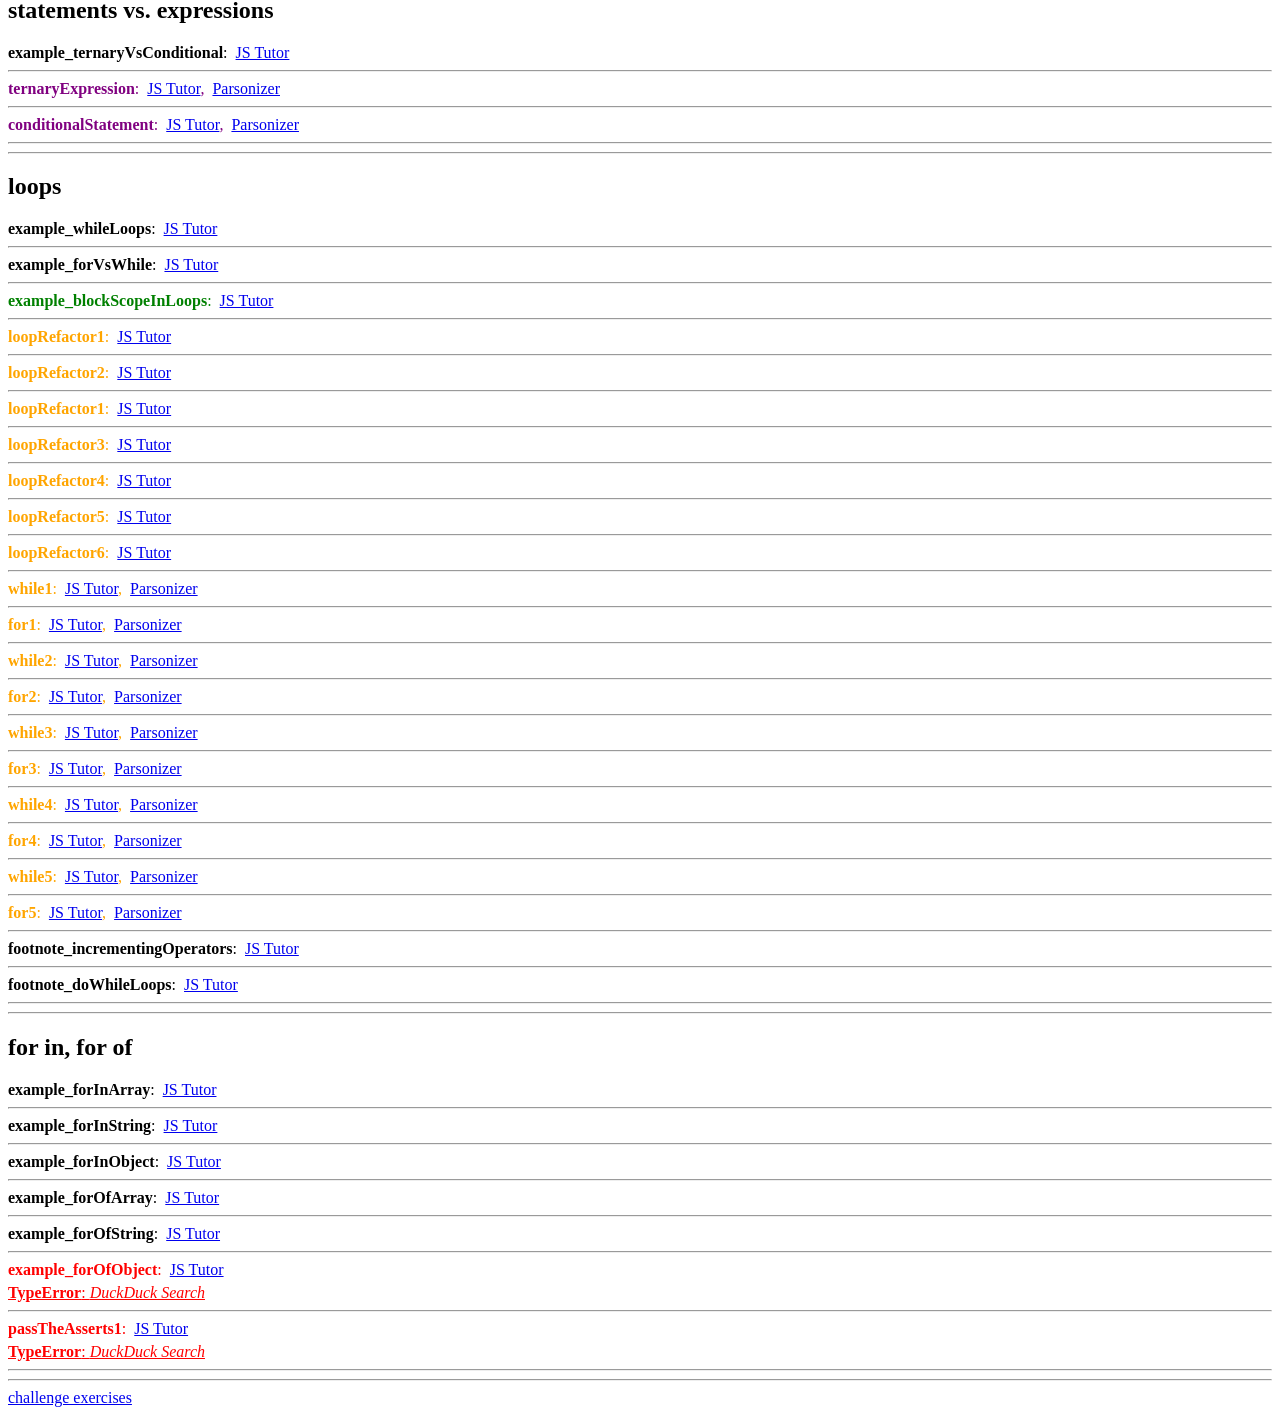
==== commit 6981eb30: "updated week3 project files" ====
--- a/module-exercises/index.html
+++ b/module-exercises/index.html
@@ -24,7 +24,7 @@
   <script src="functions.js"></script>
   <script src="primitive-types.js"></script>
   <script src="explicit-coercion.js"></script>
-  <script src="truthiness.js"></script> -->
+  <script src="truthiness.js"></script> 
   <script src="truthiness-operators.js"></script>
   <script src="primitive-operators.js"></script>
   <script src="arrays.js"></script>
@@ -34,8 +34,8 @@
   <script src="conditional-statements.js"></script>
   <script src="statements-vs-expressions.js"></script>
   <script src="loops.js"></script>
-  <script src="for-in-for-of.js"></script>
-  <script src="errors-and-lifecycle.js"></script> --> --> -->
+  <script src="for-in-for-of.js"></script> 
+  <script src="errors-and-lifecycle.js"></script> 
 
 
   <a href="./challenges/index.html">challenge exercises</a>
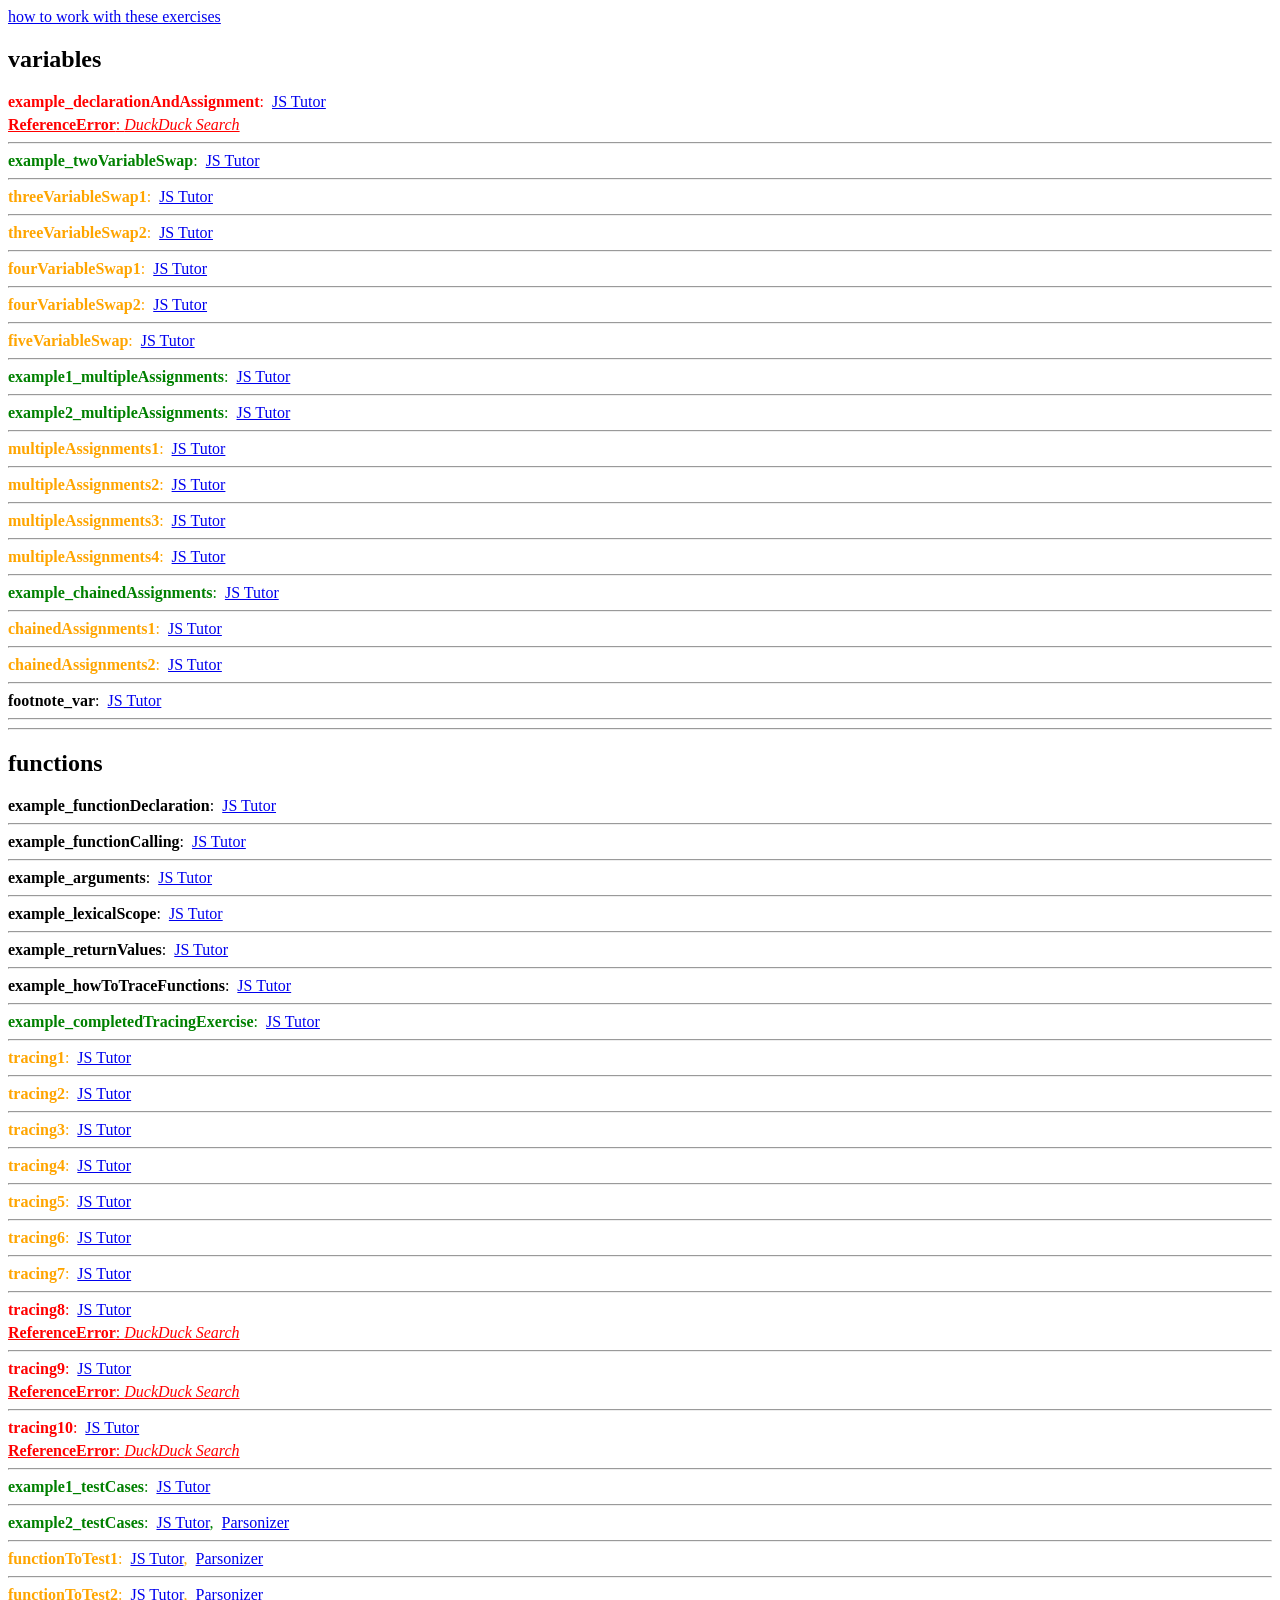
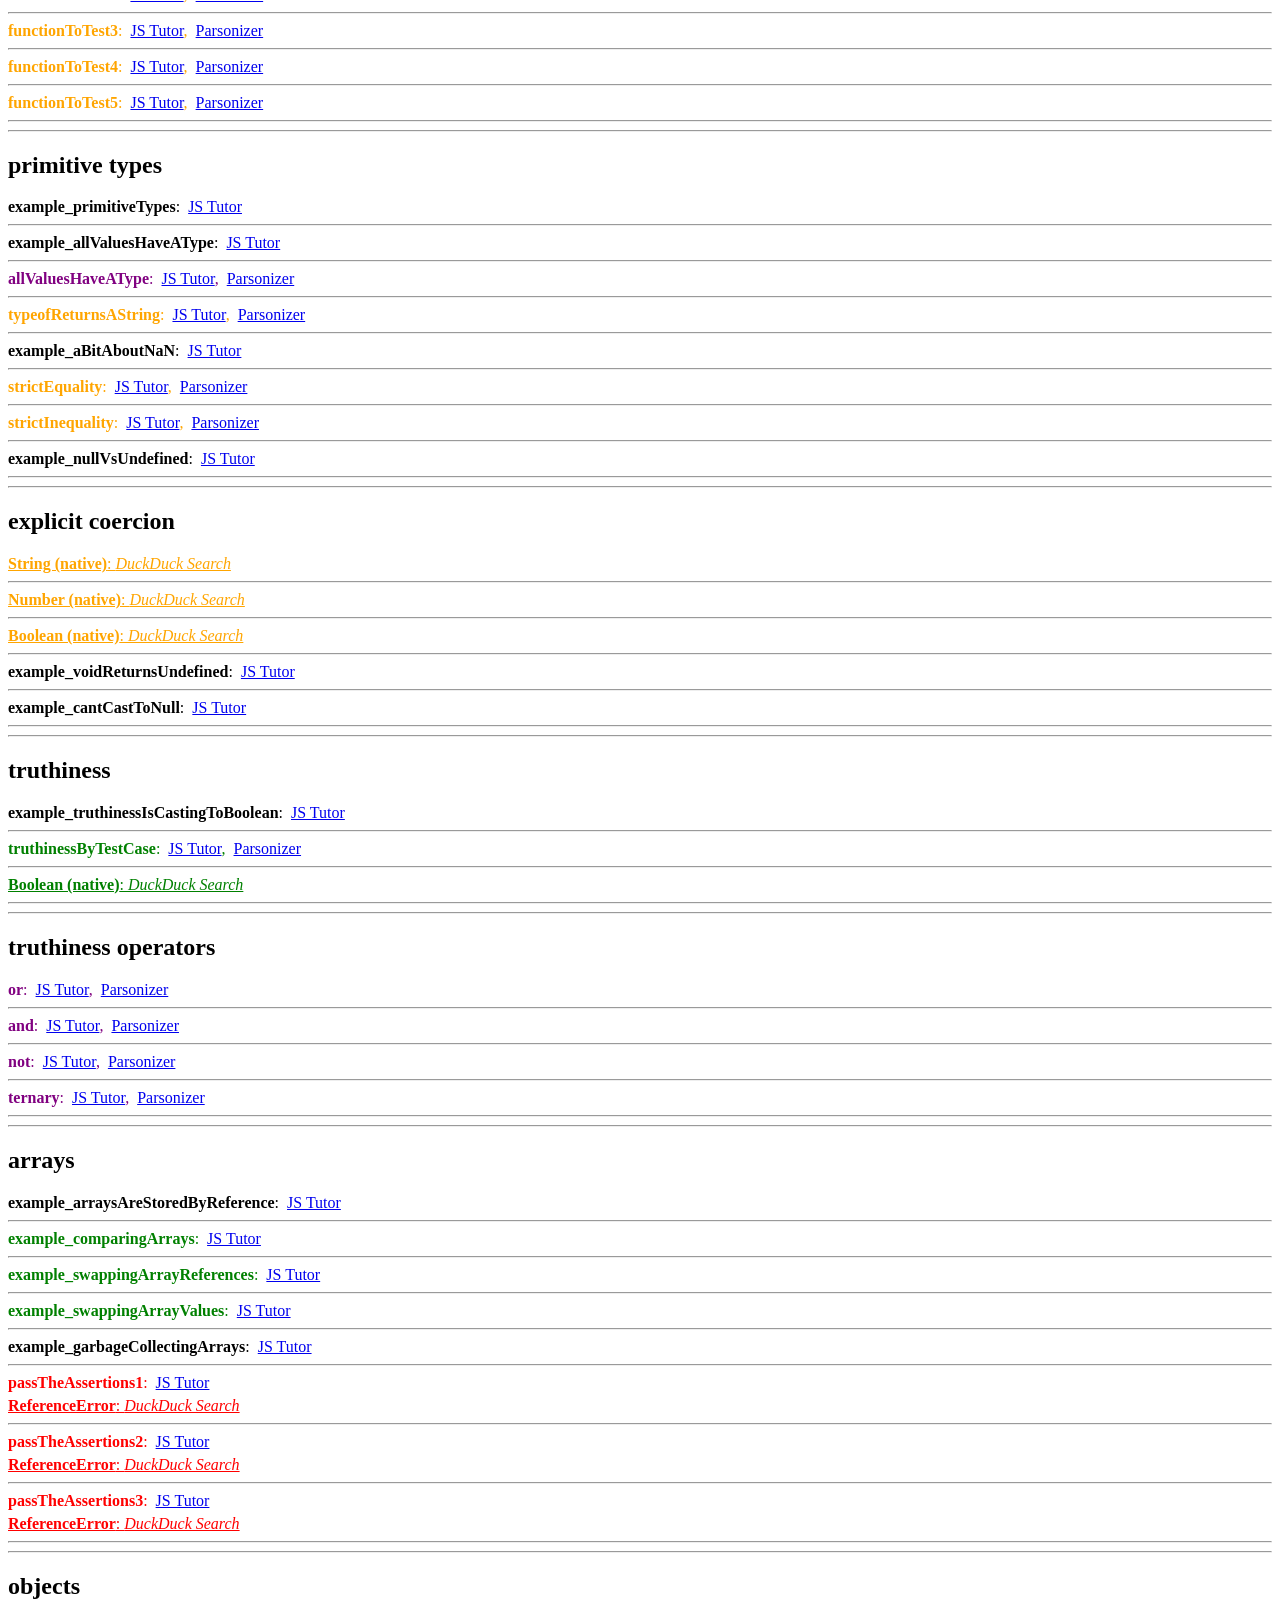
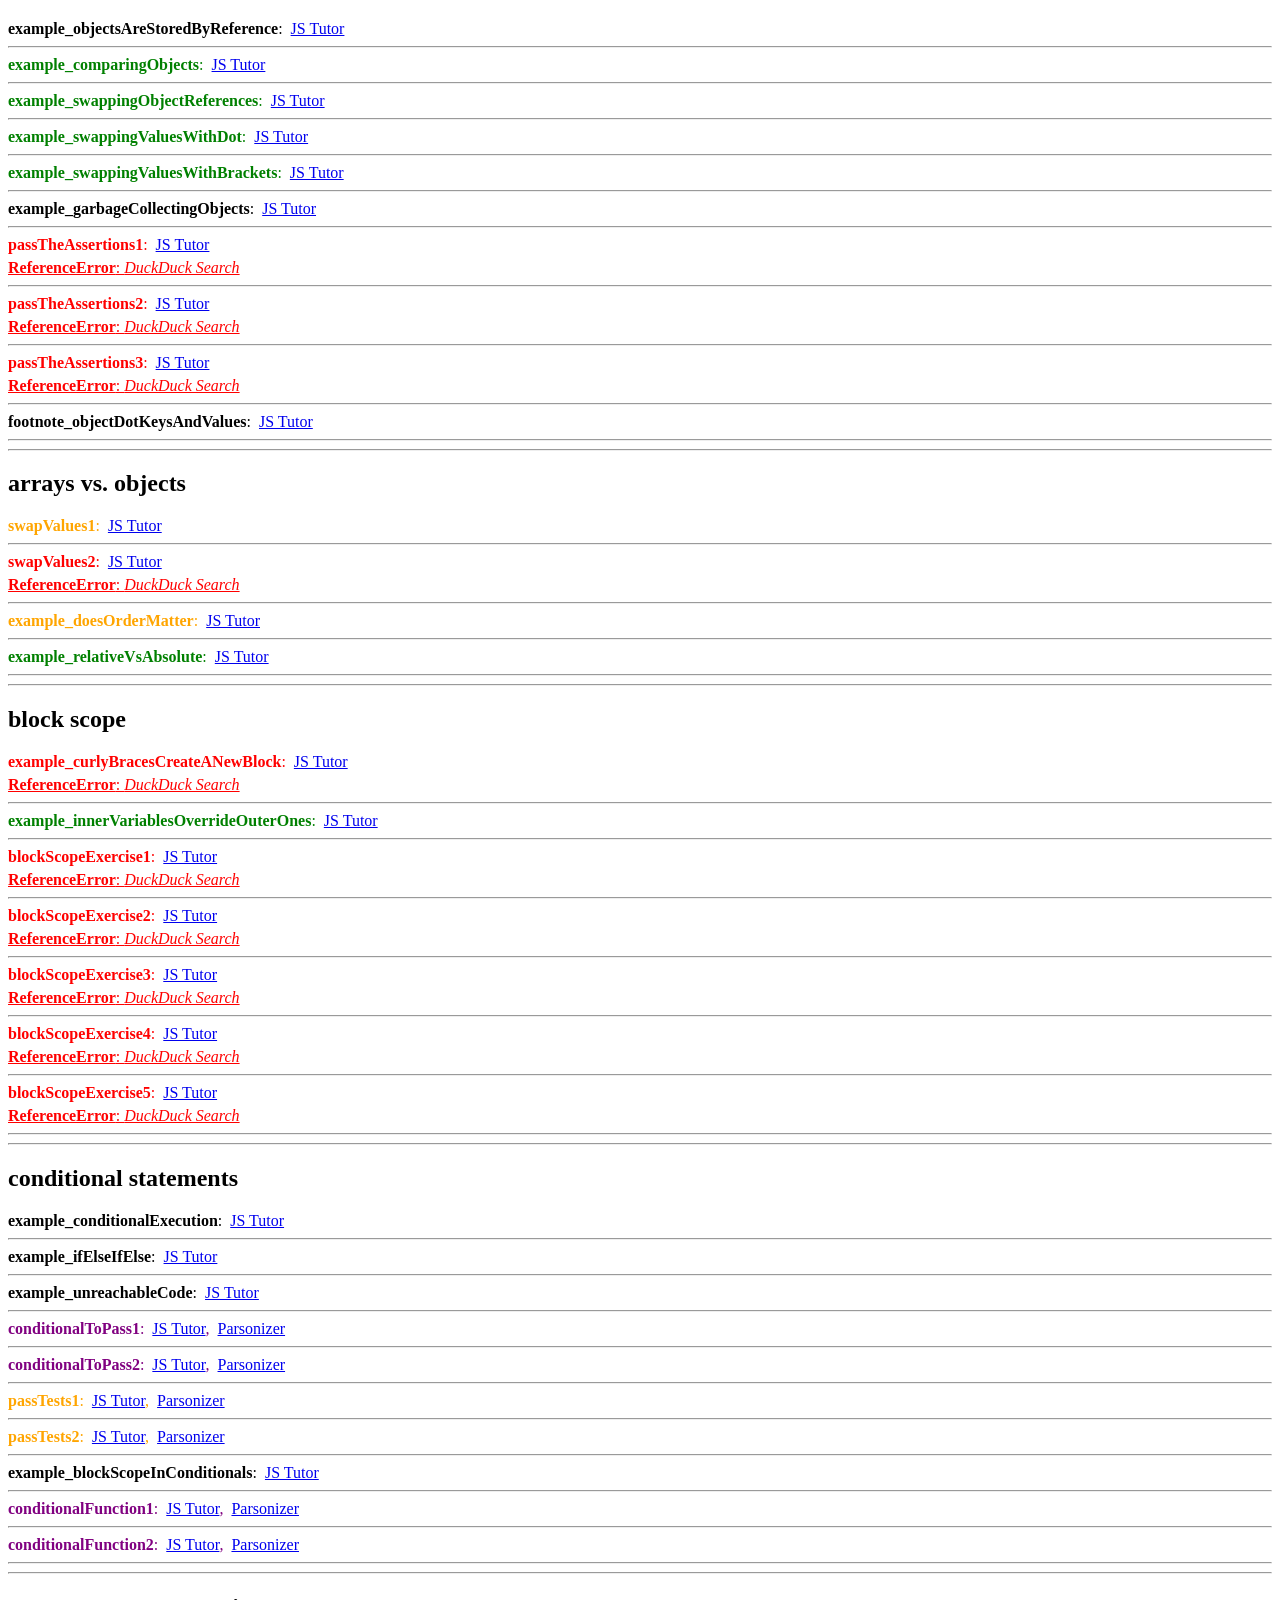
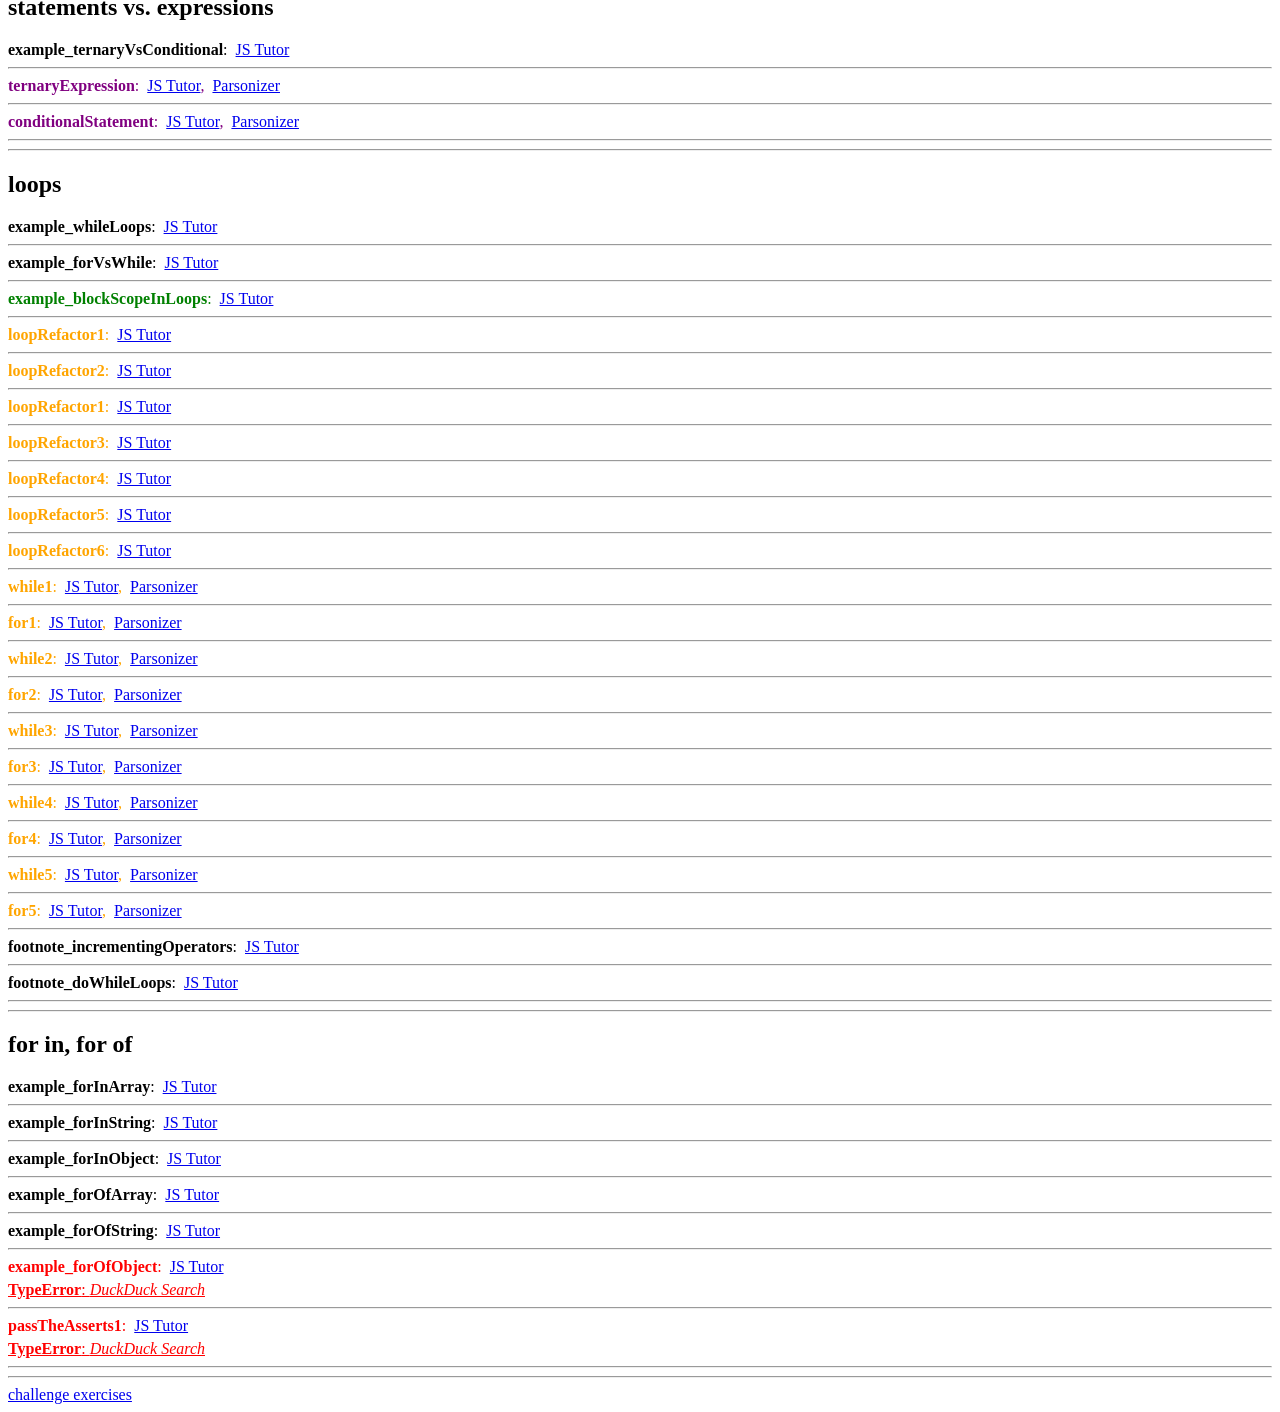
==== commit 355f524e: "upstream/merge" ====
--- a/module-exercises/index.html
+++ b/module-exercises/index.html
@@ -24,9 +24,8 @@
   <script src="functions.js"></script>
   <script src="primitive-types.js"></script>
   <script src="explicit-coercion.js"></script>
-  <script src="truthiness.js"></script> 
+  <script src="truthiness.js"></script>
   <script src="truthiness-operators.js"></script>
-  <script src="primitive-operators.js"></script>
   <script src="arrays.js"></script>
   <script src="objects.js"></script>
   <script src="arrays-vs-objects.js"></script>
@@ -34,9 +33,8 @@
   <script src="conditional-statements.js"></script>
   <script src="statements-vs-expressions.js"></script>
   <script src="loops.js"></script>
-  <script src="for-in-for-of.js"></script> 
+  <script src="for-in-for-of.js"></script>
   <script src="errors-and-lifecycle.js"></script> 
-
 
   <a href="./challenges/index.html">challenge exercises</a>
 
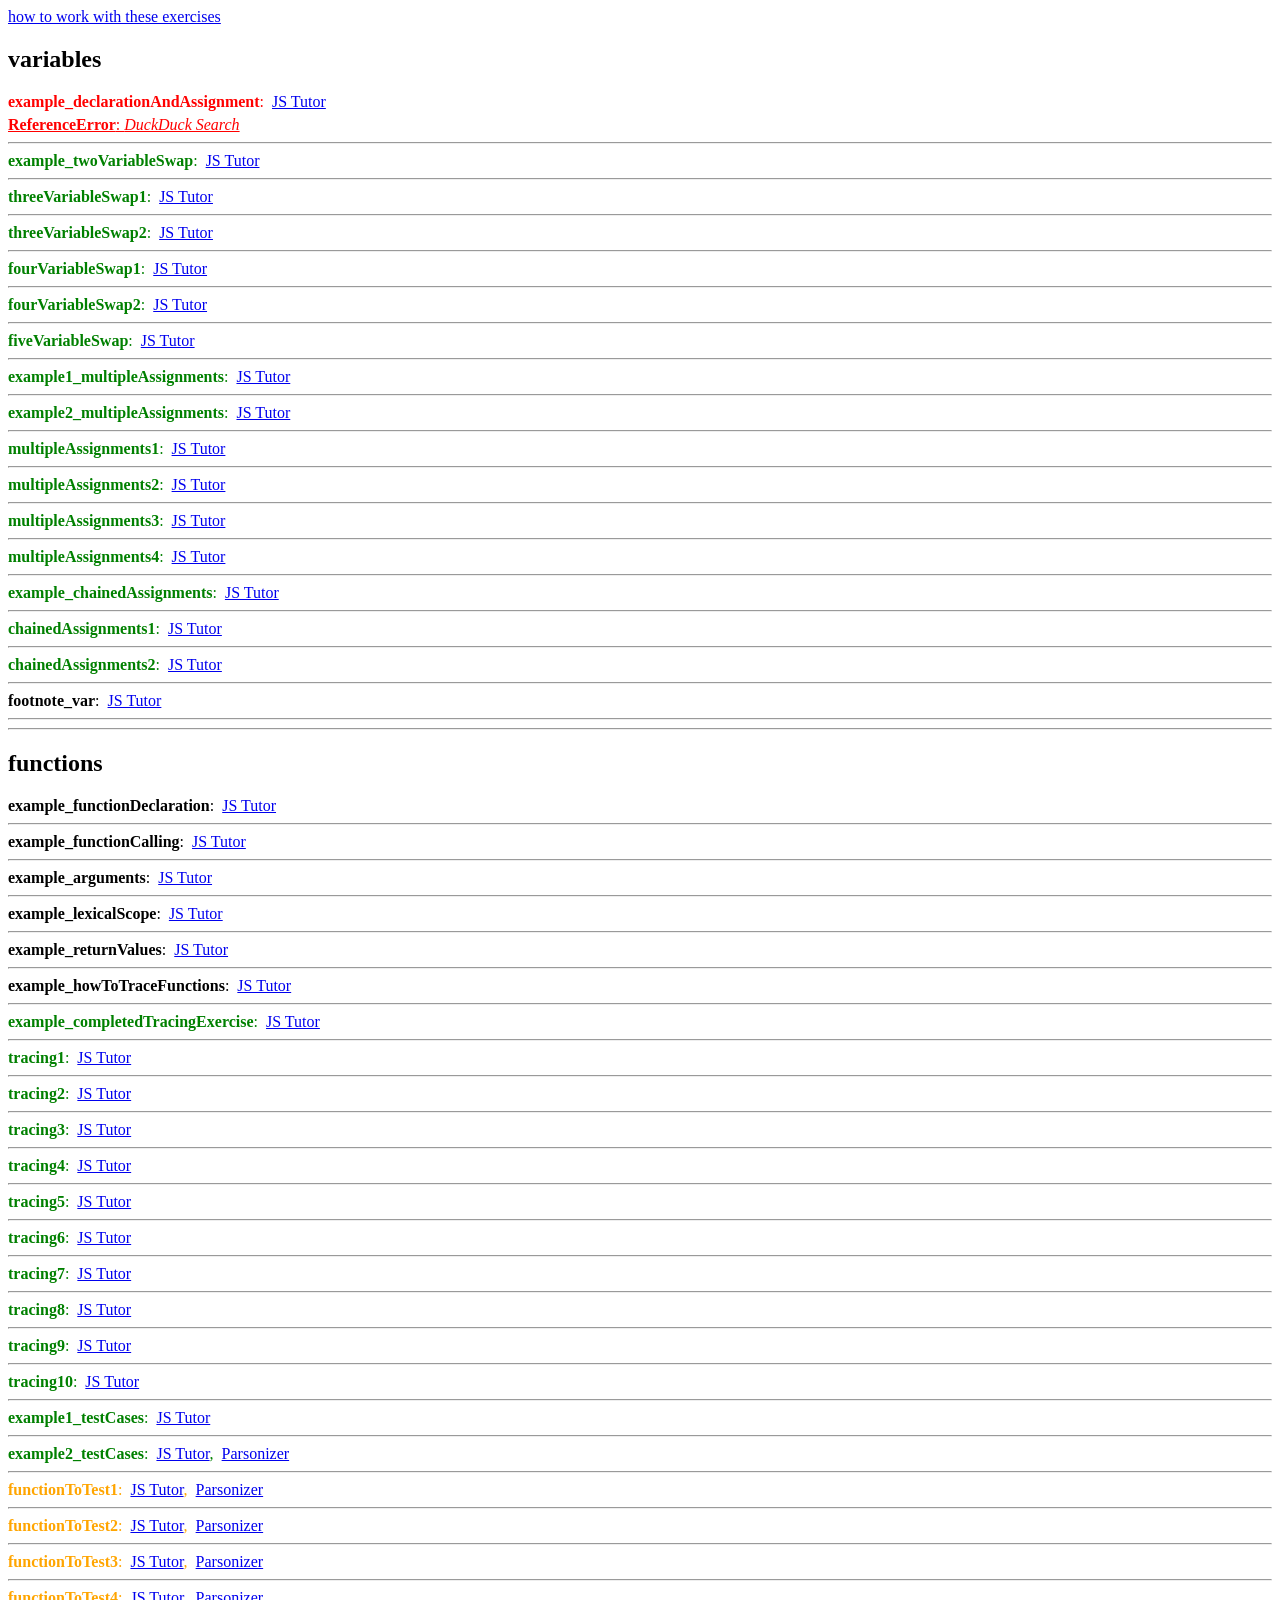
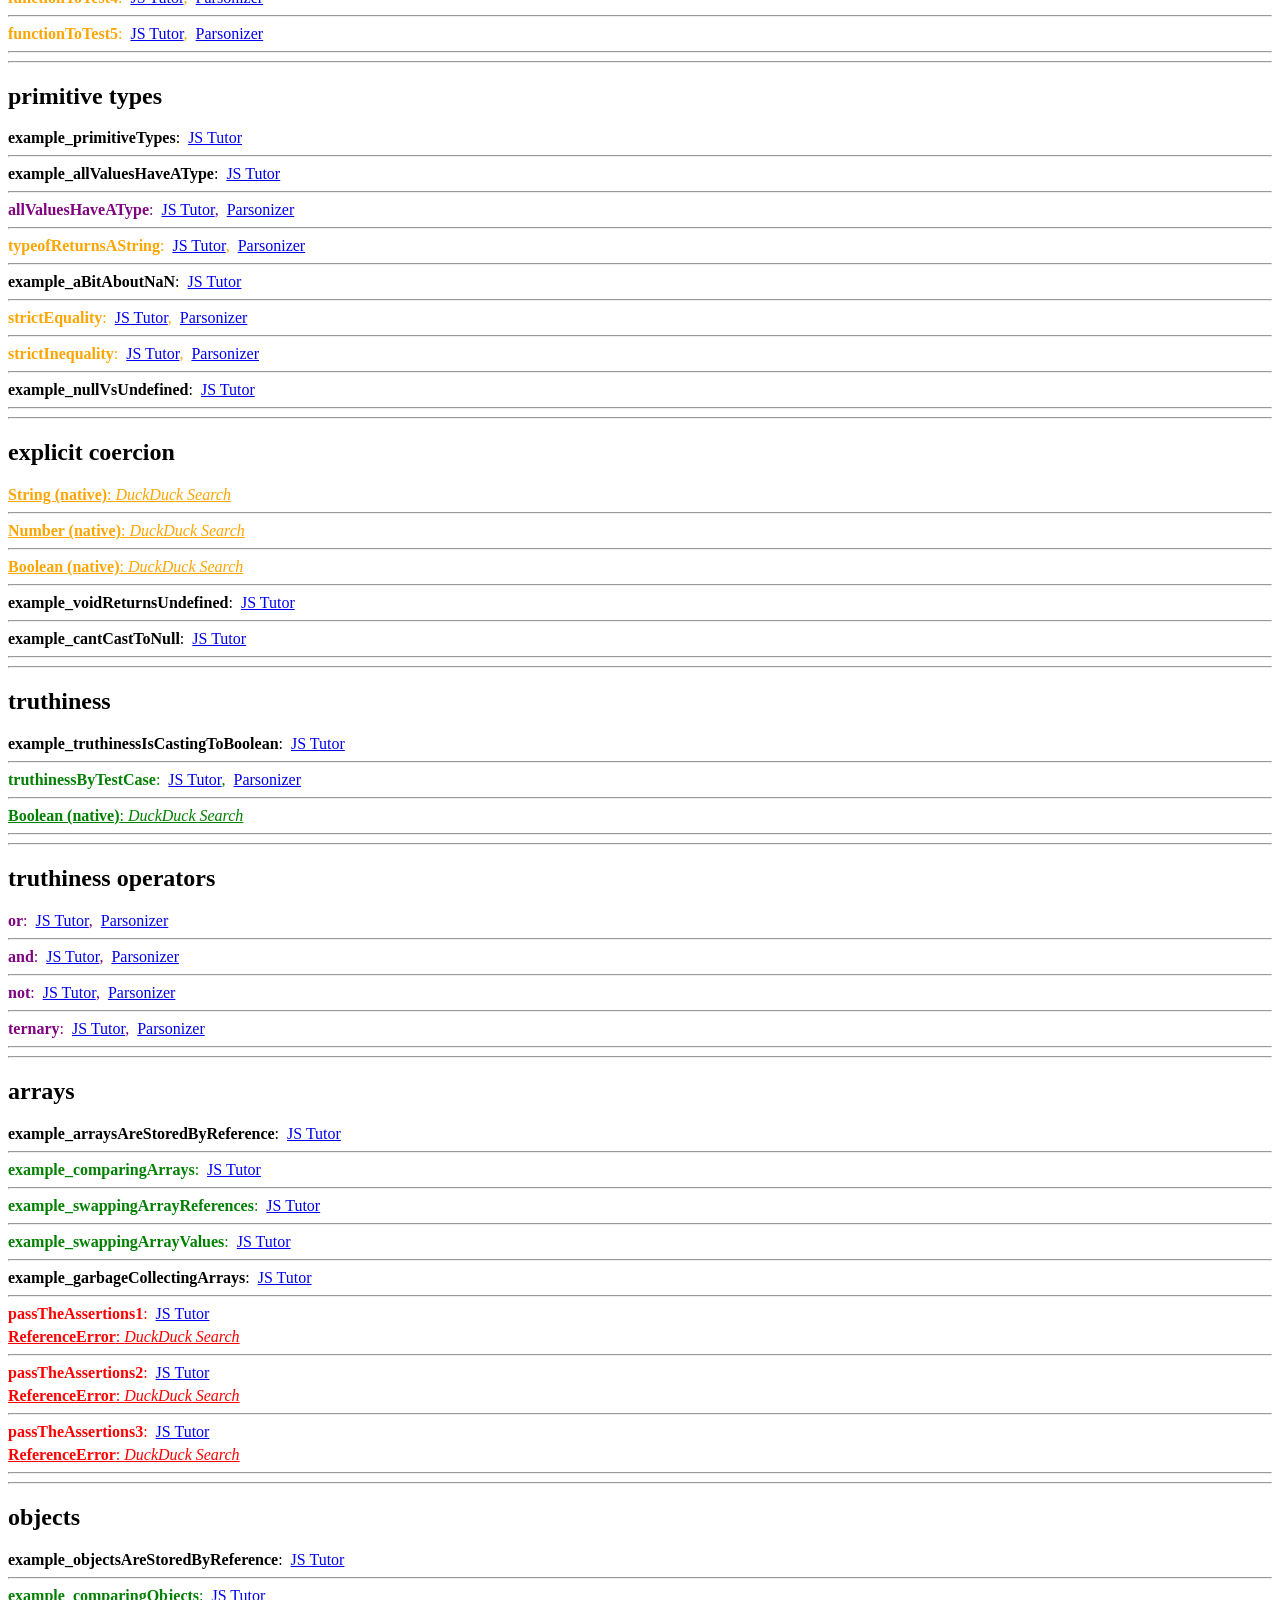
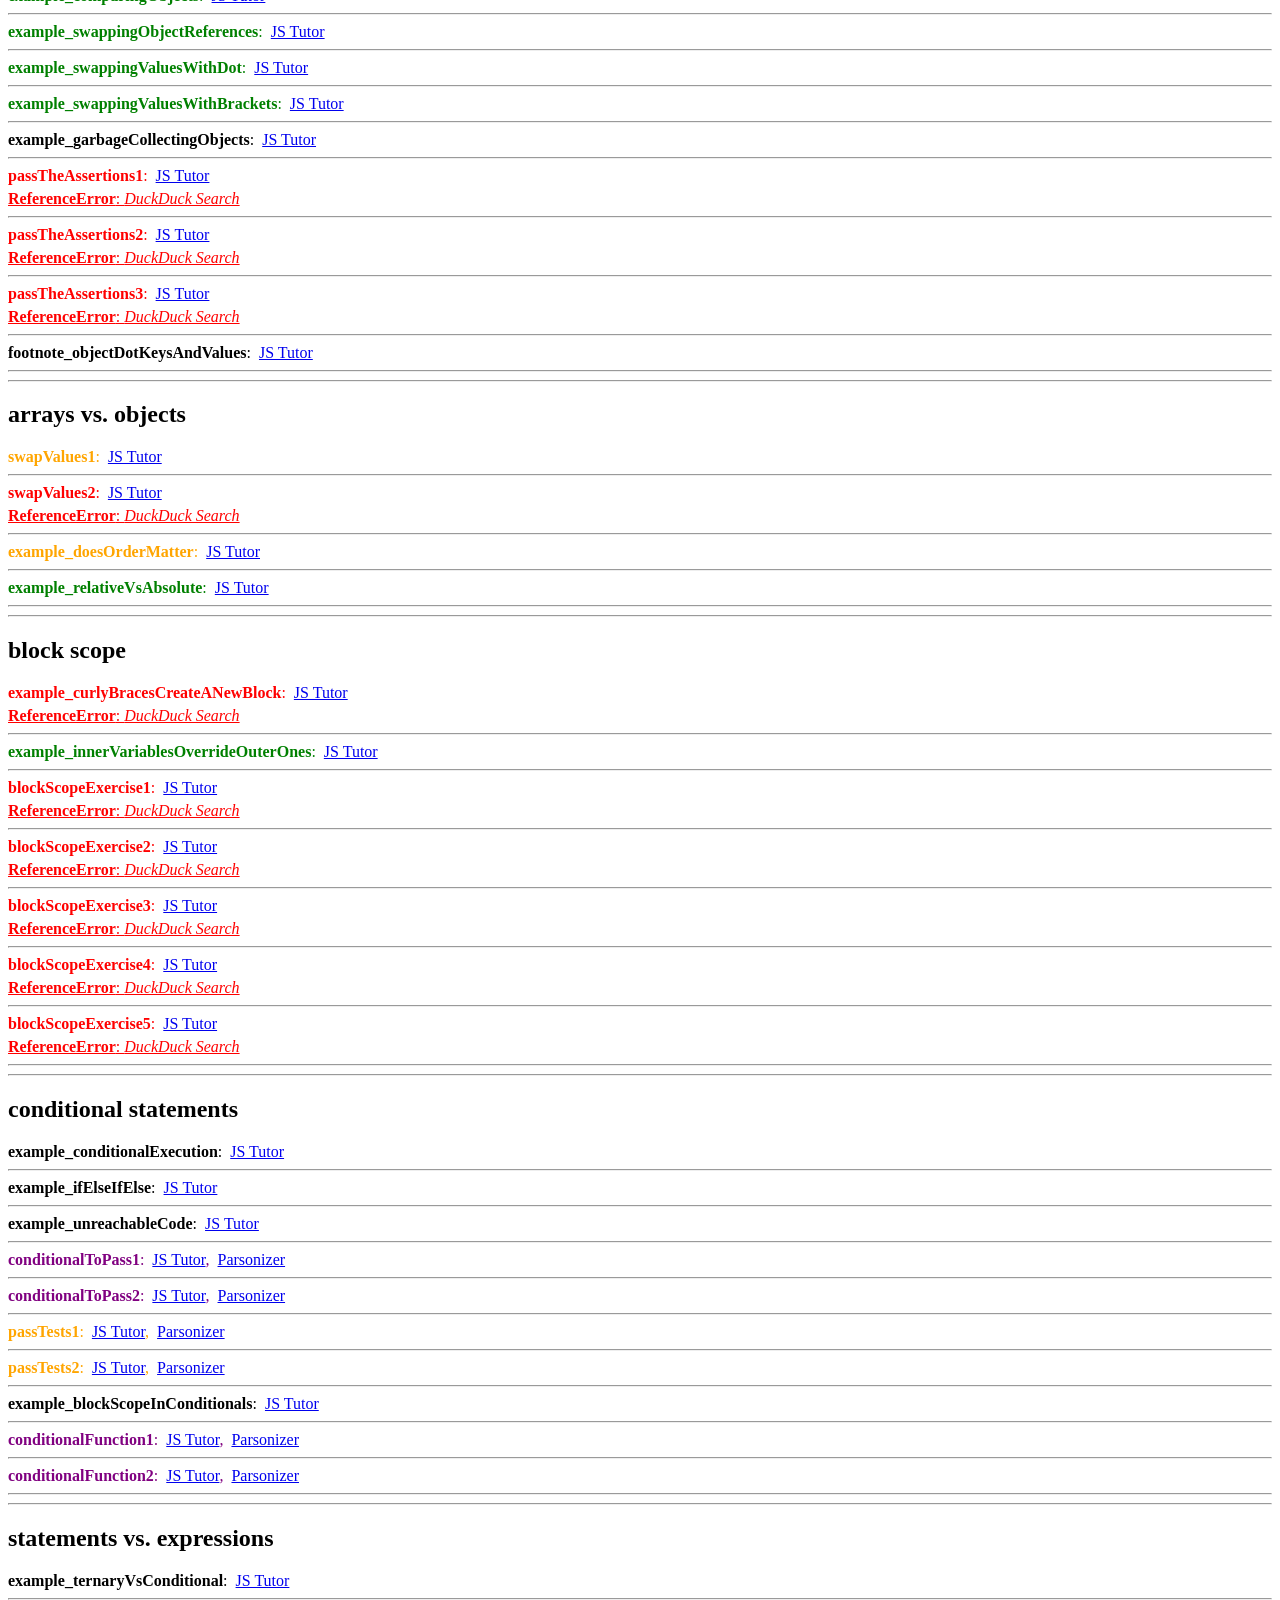
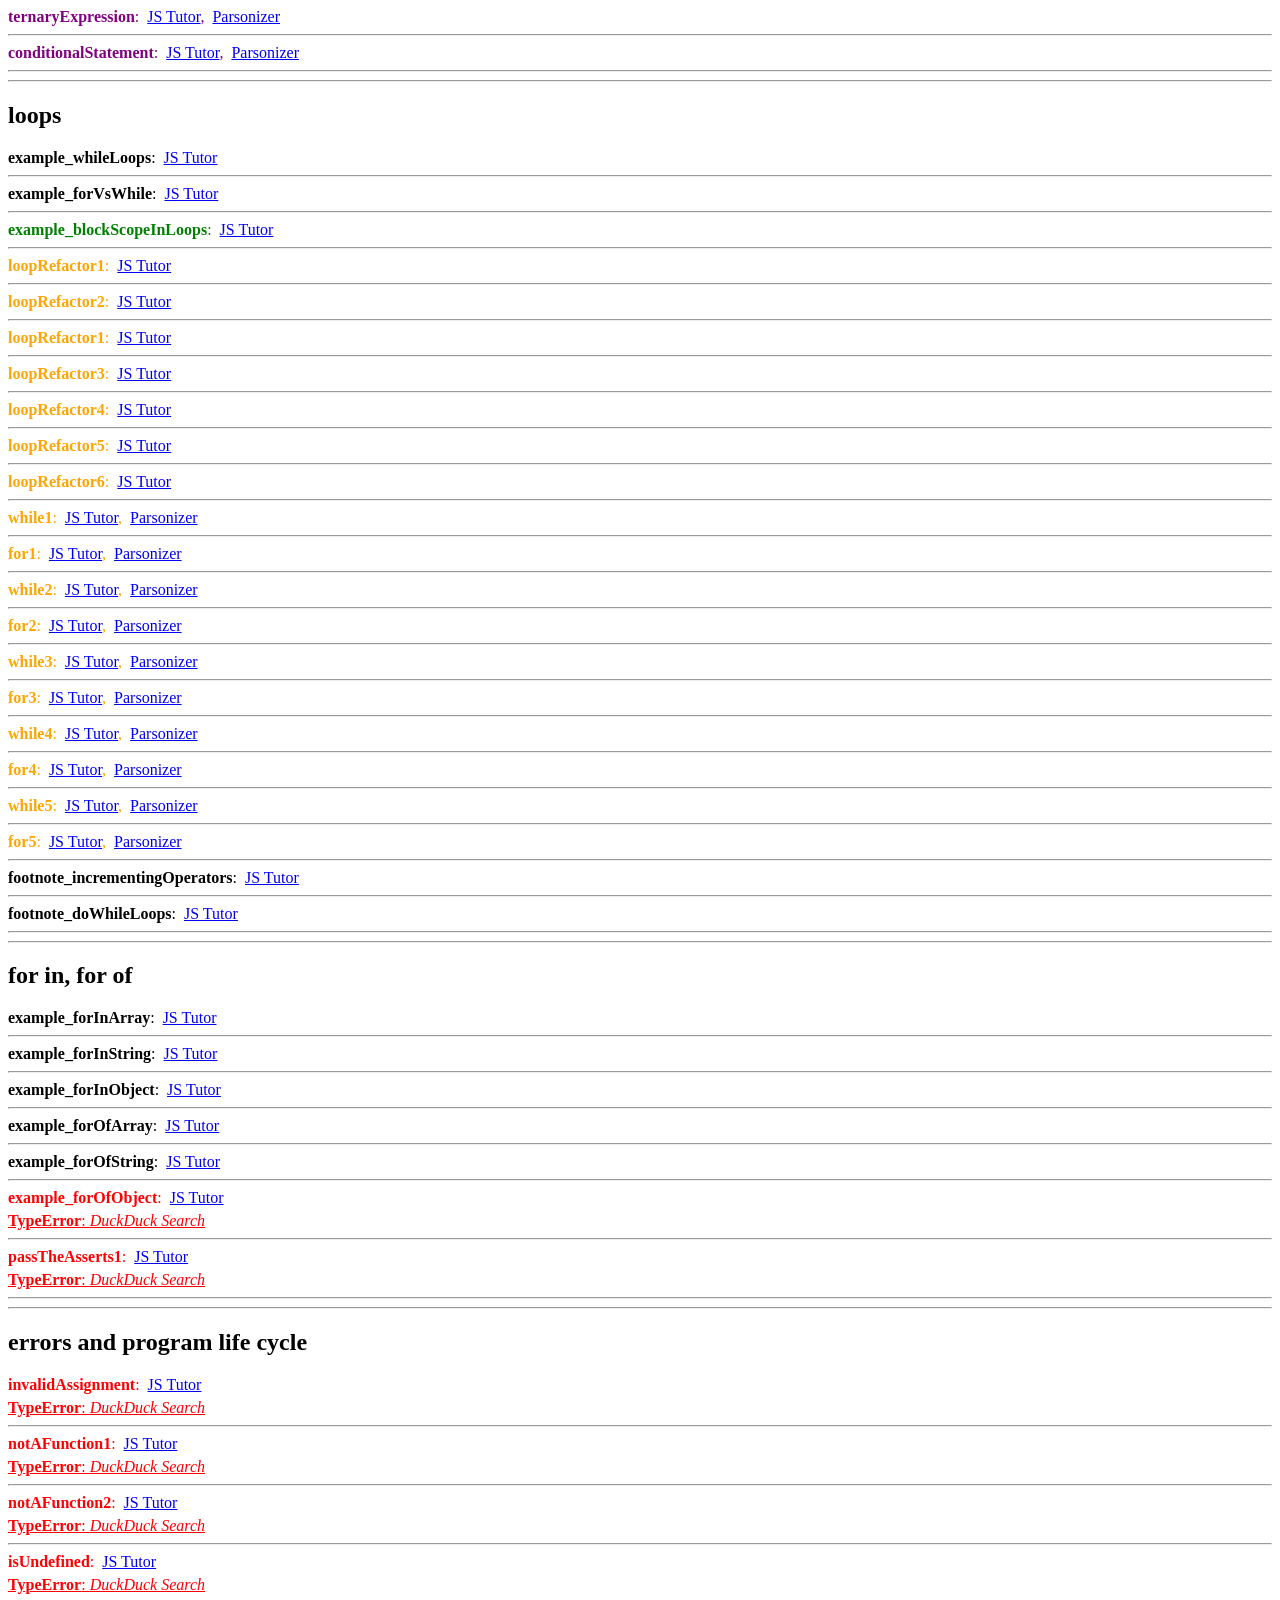
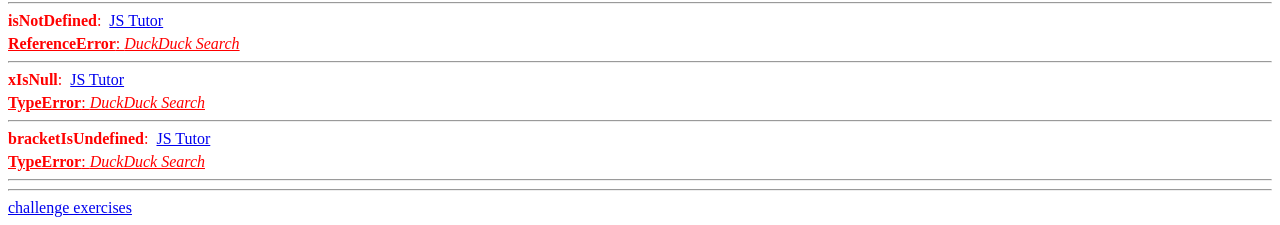
==== commit 5eebc380: "JS Week-1-Project" ====
--- a/module-exercises/index.html
+++ b/module-exercises/index.html
@@ -23,9 +23,10 @@
   <script src="variables.js"></script>
   <script src="functions.js"></script>
   <script src="primitive-types.js"></script>
-  <script src="explicit-coercion.js"></script>
+   <script src="explicit-coercion.js"></script> 
   <script src="truthiness.js"></script>
   <script src="truthiness-operators.js"></script>
+  <script src="primitive-operators.js"></script>
   <script src="arrays.js"></script>
   <script src="objects.js"></script>
   <script src="arrays-vs-objects.js"></script>
@@ -34,10 +35,11 @@
   <script src="statements-vs-expressions.js"></script>
   <script src="loops.js"></script>
   <script src="for-in-for-of.js"></script>
-  <script src="errors-and-lifecycle.js"></script> 
+  <script src="errors-and-lifecycle.js"></script>
+
 
   <a href="./challenges/index.html">challenge exercises</a>
-
+  
 </body>
 
 </html>
